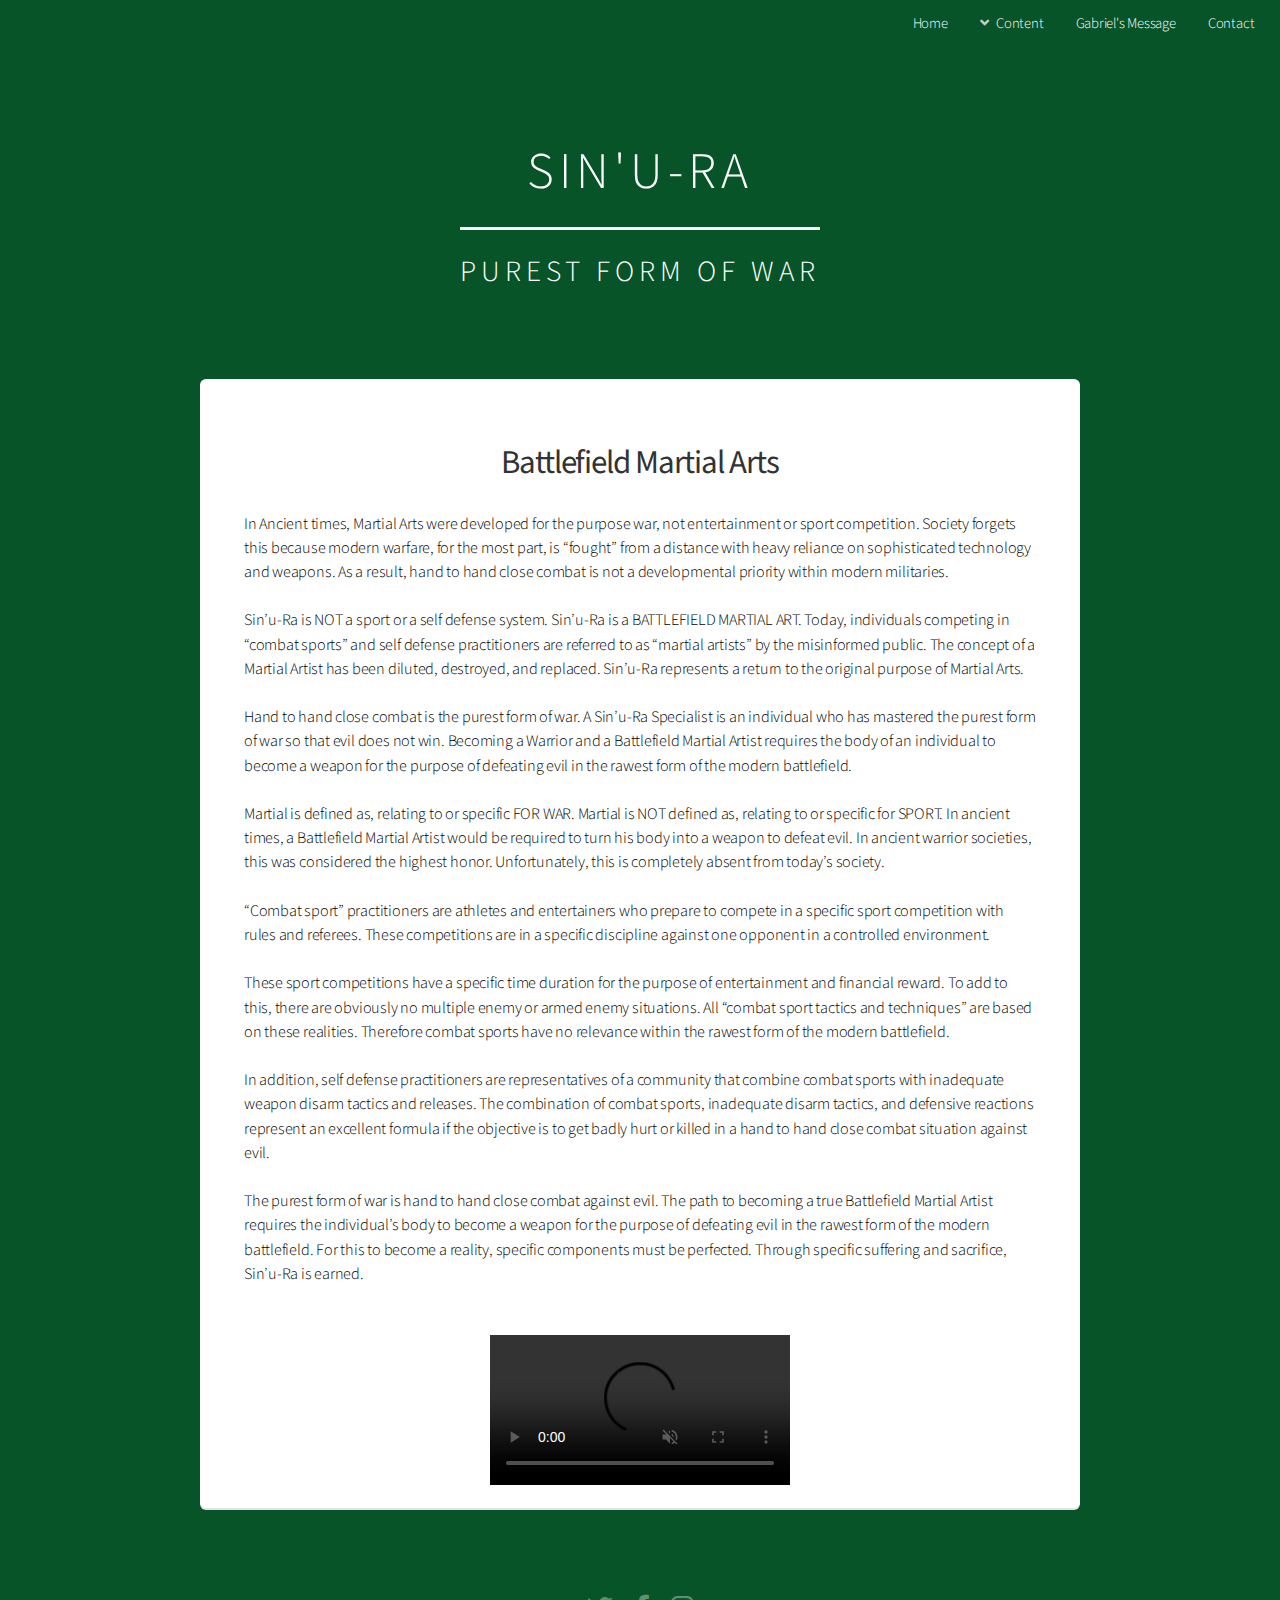
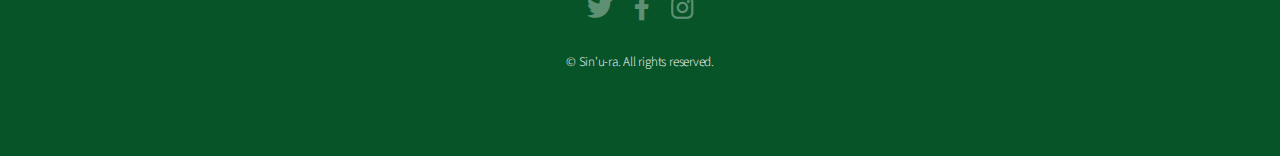
==== battlefield.html @ 18f2ff81 "uploading site" ====
<!DOCTYPE html>
<html lang="en">
  <head>
    <title>Sin'u-ra</title>
    <meta charset="utf-8" />
    <meta http-equiv="X-UA-Compatible" content="IE=edge" />
    <meta
      name="description"
      content="Learn more about Sin'U-Ra, the Rawest Form of the Modern Battlefield."
    />
    <meta
      name="keywords"
      content="Gabriel, Adler, Sin'U-Ra, hand-to-hand, combat, modern, battle, battlefield, training, testing, martial artist, strength, endurance, power, certification"
    />
    <meta
      name="viewport"
      content="width=device-width, initial-scale=1, user-scalable=no"
    />
    <link rel="stylesheet" href="assets/css/main.css" />
    <link rel="apple-touch-icon" sizes="180x180" href="/apple-touch-icon.png" />
    <link rel="icon" type="image/png" sizes="32x32" href="/favicon-32x32.png" />
    <link rel="icon" type="image/png" sizes="16x16" href="/favicon-16x16.png" />
    <link rel="manifest" href="/site.webmanifest" />
  </head>
  <body class="landing is-preload">
    <div id="page-wrapper">
      <!-- Header -->
      <header id="header" class="alt">
        <nav id="nav">
          <ul>
            <li><a href="index.html">Home</a></li>
            <li>
              <a href="#" class="icon solid fa-angle-down">Content</a>
              <ul>
                <li>
                  <a href="modern.html">Rawest Form of Modern Battlefield</a>
                </li>
                <li>
                  <a href="battlefield.html">Battlefield Martial Artist</a>
                </li>
                <li>
                  <a href="message.html#certification">TSAC-F Certification</a>
                </li>
                <li><a href="message.html#testimonials">Testimonials</a></li>
                <li><a href="gallery.html">Gallery</a></li>
              </ul>
            </li>
            <li><a href="message.html">Gabriel's Message</a></li>
            <li><a href="contact.html">Contact</a></li>
          </ul>
        </nav>
      </header>

      <!-- Banner -->
      <section id="banner">
        <h2 class="brand">SIN'U-RA</h2>
        <p class="slogan">PUREST FORM OF WAR</p>
      </section>

      <!-- Main -->
      <section id="message" class="container">
        <section class="box special">
          <header class="major">
            <h2><strong>Battlefield Martial Arts</strong></h2>
            <p>
              In Ancient times, Martial Arts were developed for the purpose war,
              not entertainment or sport competition. Society forgets this
              because modern warfare, for the most part, is “fought” from a
              distance with heavy reliance on sophisticated technology and
              weapons. As a result, hand to hand close combat is not a
              developmental priority within modern militaries.<br
                class="displayed"
              /><br class="displayed" />

              Sin’u-Ra is NOT a sport or a self defense system. Sin’u-Ra is a
              BATTLEFIELD MARTIAL ART. Today, individuals competing in “combat
              sports” and self defense practitioners are referred to as “martial
              artists” by the misinformed public. The concept of a Martial
              Artist has been diluted, destroyed, and replaced. Sin’u-Ra
              represents a return to the original purpose of Martial Arts.
              <br class="displayed" /><br class="displayed" />

              Hand to hand close combat is the purest form of war. A Sin’u-Ra
              Specialist is an individual who has mastered the purest form of
              war so that evil does not win. Becoming a Warrior and a
              Battlefield Martial Artist requires the body of an individual to
              become a weapon for the purpose of defeating evil in the rawest
              form of the modern battlefield.<br class="displayed" /><br
                class="displayed"
              />

              Martial is defined as, relating to or specific FOR WAR. Martial is
              NOT defined as, relating to or specific for SPORT. In ancient
              times, a Battlefield Martial Artist would be required to turn his
              body into a weapon to defeat evil. In ancient warrior societies,
              this was considered the highest honor. Unfortunately, this is
              completely absent from today’s society.
              <br class="displayed" /><br class="displayed" />

              “Combat sport” practitioners are athletes and entertainers who
              prepare to compete in a specific sport competition with rules and
              referees. These competitions are in a specific discipline against
              one opponent in a controlled environment.<br
                class="displayed"
              /><br class="displayed" />

              These sport competitions have a specific time duration for the
              purpose of entertainment and financial reward. To add to this,
              there are obviously no multiple enemy or armed enemy situations.
              All “combat sport tactics and techniques” are based on these
              realities. Therefore combat sports have no relevance within the
              rawest form of the modern battlefield. <br class="displayed" /><br
                class="displayed"
              />

              In addition, self defense practitioners are representatives of a
              community that combine combat sports with inadequate weapon disarm
              tactics and releases. The combination of combat sports, inadequate
              disarm tactics, and defensive reactions represent an excellent
              formula if the objective is to get badly hurt or killed in a hand
              to hand close combat situation against evil.<br
                class="displayed"
              /><br class="displayed" />

              The purest form of war is hand to hand close combat against evil.
              The path to becoming a true Battlefield Martial Artist requires
              the individual’s body to become a weapon for the purpose of
              defeating evil in the rawest form of the modern battlefield. For
              this to become a reality, specific components must be perfected.
              Through specific suffering and sacrifice, Sin’u-Ra is earned.<br
                class="displayed"
              /><br class="displayed" />
            </p>
            <br class="displayed" /><br class="displayed" />
            <span class="image featured">
              <video class="videoInsert" controls autoplay muted>
                <source src="images/IMG-0533.mp4" type="video/mp4" />
              </video>
            </span>
          </header>
        </section>
      </section>

      <!-- Footer -->
      <footer id="footer">
        <ul class="icons">
          <li>
            <a
              href="#"
              class="icon brands fa-twitter"
              aria-label="Follow us on Twitter"
              ><span class="label">Twitter</span></a
            >
          </li>
          <li>
            <a
              href="#"
              class="icon brands fa-facebook-f"
              aria-label="Add us on Facebook"
              ><span class="label">Facebook</span></a
            >
          </li>
          <li>
            <a
              href="#"
              class="icon brands fa-instagram"
              aria-label="Follow us on Instagram"
              ><span class="label">Instagram</span></a
            >
          </li>
        </ul>
        <ul class="copyright">
          <li>&copy; Sin'u-ra. All rights reserved.</li>
        </ul>
      </footer>
    </div>

    <!-- Scripts -->
    <script src="assets/js/jquery.min.js"></script>
    <script src="assets/js/jquery.dropotron.min.js"></script>
    <script src="assets/js/jquery.scrollex.min.js"></script>
    <script src="assets/js/browser.min.js"></script>
    <script src="assets/js/breakpoints.min.js"></script>
    <script src="assets/js/util.js"></script>
    <script src="assets/js/main.js"></script>
  </body>
</html>
---- assets/css/main.css ----
@import url('fontawesome-all.min.css');
@import url('https://fonts.googleapis.com/css?family=Source+Sans+Pro:300,400,300italic,400italic');

html,
body,
div,
span,
applet,
object,
iframe,
h1,
h2,
h3,
h4,
h5,
h6,
p,
blockquote,
pre,
a,
abbr,
acronym,
address,
big,
cite,
code,
del,
dfn,
em,
img,
ins,
kbd,
q,
s,
samp,
small,
strike,
strong,
sub,
sup,
tt,
var,
b,
u,
i,
center,
dl,
dt,
dd,
ol,
ul,
li,
fieldset,
form,
label,
legend,
table,
caption,
tbody,
tfoot,
thead,
tr,
th,
td,
article,
aside,
canvas,
details,
embed,
figure,
figcaption,
footer,
header,
hgroup,
menu,
nav,
output,
ruby,
section,
summary,
time,
mark,
audio,
video {
  margin: 0;
  padding: 0;
  border: 0;
  font-size: 100%;
  font: inherit;
  vertical-align: baseline;
}

article,
aside,
details,
figcaption,
figure,
footer,
header,
hgroup,
menu,
nav,
section {
  display: block;
}

body {
  line-height: 1;
}

ol,
ul {
  list-style: none;
}

blockquote,
q {
  quotes: none;
}

blockquote:before,
blockquote:after,
q:before,
q:after {
  content: '';
  content: none;
}

table {
  border-collapse: collapse;
  border-spacing: 0;
}

body {
  -webkit-text-size-adjust: none;
}

mark {
  background-color: transparent;
  color: inherit;
}

input::-moz-focus-inner {
  border: 0;
  padding: 0;
}

input,
select,
textarea {
  -moz-appearance: none;
  -webkit-appearance: none;
  -ms-appearance: none;
  appearance: none;
}

/* Basic */

@-ms-viewport {
  width: device-width;
}

body {
  -ms-overflow-style: scrollbar;
}

@media screen and (max-width: 480px) {
  html,
  body {
    min-width: 320px;
  }
}

html {
  background-color: #085429;
  box-sizing: border-box;
}

*,
*:before,
*:after {
  box-sizing: inherit;
}

body {
  background: #f5f5f5;
}

body,
input,
select,
textarea {
  color: #777;
  font-family: 'Source Sans Pro', sans-serif;
  font-size: 16pt;
  font-weight: 300;
  line-height: 1.65em;
  letter-spacing: -0.015em;
}

a {
  -moz-transition: color 0.2s ease-in-out, border-bottom-color 0.2s ease-in-out;
  -webkit-transition: color 0.2s ease-in-out,
    border-bottom-color 0.2s ease-in-out;
  -ms-transition: color 0.2s ease-in-out, border-bottom-color 0.2s ease-in-out;
  transition: color 0.2s ease-in-out, border-bottom-color 0.2s ease-in-out;
  border-bottom: dotted 1px;
  color: #e89980;
  text-decoration: none;
}

a:hover {
  border-bottom-color: transparent;
}

strong,
b {
  color: #333;
  font-weight: 400;
}

em,
i {
  font-style: italic;
}

p {
  margin: 0 0 2em 0;
}

h1,
h2,
h3,
h4,
h5,
h6 {
  color: black;
  font-weight: 300;
  line-height: 1em;
  margin: 0 0 0.5em 0;
}

h1 a,
h2 a,
h3 a,
h4 a,
h5 a,
h6 a {
  color: inherit;
  text-decoration: none;
}

h2 {
  font-size: 2.25em;
  line-height: 1.5em;
  letter-spacing: -0.035em;
}

h3 {
  font-size: 1.75em;
  line-height: 1.5em;
  letter-spacing: -0.025em;
}

h4 {
  font-size: 1.1em;
  line-height: 1.5em;
  letter-spacing: 0;
}

h5 {
  font-size: 0.9em;
  line-height: 1.5em;
  letter-spacing: 0;
}

h6 {
  font-size: 0.7em;
  line-height: 1.5em;
  letter-spacing: 0;
}

sub {
  font-size: 0.8em;
  position: relative;
  top: 0.5em;
}

sup {
  font-size: 0.8em;
  position: relative;
  top: -0.5em;
}

hr {
  border: 0;
  border-bottom: solid 2px #e5e5e5;
  margin: 2em 0;
}

hr.major {
  margin: 3em 0;
}

blockquote {
  border-left: solid 4px #e5e5e5;
  font-style: italic;
  margin: 0 0 2em 0;
  padding: 0.5em 0 0.5em 2em;
}

pre {
  -webkit-overflow-scrolling: touch;
  background: #f8f8f8;
  border-radius: 6px;
  border: solid 1px #e5e5e5;
  font-family: monospace;
  font-size: 0.9em;
  line-height: 1.75em;
  margin: 0 0 2em 0;
  overflow-x: auto;
  padding: 1em 1.5em;
}

code {
  background: #f8f8f8;
  border-radius: 6px;
  border: solid 1px #e5e5e5;
  font-family: monospace;
  font-size: 0.9em;
  margin: 0 0.25em;
  padding: 0.25em 0.65em;
}

.align-left {
  text-align: left;
}

.align-center {
  text-align: center;
}

.align-right {
  text-align: right;
}

/* Row */

.row {
  display: flex;
  flex-wrap: wrap;
  box-sizing: border-box;
  align-items: stretch;
}

.row > * {
  box-sizing: border-box;
}

.row.gtr-uniform > * > :last-child {
  margin-bottom: 0;
}

.row.aln-left {
  justify-content: flex-start;
}

.row.aln-center {
  justify-content: center;
}

.row.aln-right {
  justify-content: flex-end;
}

.row.aln-top {
  align-items: flex-start;
}

.row.aln-middle {
  align-items: center;
}

.row.aln-bottom {
  align-items: flex-end;
}

.row > .imp {
  order: -1;
}

.row > .col-1 {
  width: 8.33333%;
}

.row > .off-1 {
  margin-left: 8.33333%;
}

.row > .col-2 {
  width: 16.66667%;
}

.row > .off-2 {
  margin-left: 16.66667%;
}

.row > .col-3 {
  width: 25%;
}

.row > .off-3 {
  margin-left: 25%;
}

.row > .col-4 {
  width: 33.33333%;
}

.row > .off-4 {
  margin-left: 33.33333%;
}

.row > .col-5 {
  width: 41.66667%;
}

.row > .off-5 {
  margin-left: 41.66667%;
}

.row > .col-6 {
  width: 50%;
}

.row > .off-6 {
  margin-left: 50%;
}

.row > .col-7 {
  width: 58.33333%;
}

.row > .off-7 {
  margin-left: 58.33333%;
}

.row > .col-8 {
  width: 66.66667%;
}

.row > .off-8 {
  margin-left: 66.66667%;
}

.row > .col-9 {
  width: 75%;
}

.row > .off-9 {
  margin-left: 75%;
}

.row > .col-10 {
  width: 83.33333%;
}

.row > .off-10 {
  margin-left: 83.33333%;
}

.row > .col-11 {
  width: 91.66667%;
}

.row > .off-11 {
  margin-left: 91.66667%;
}

.row > .col-12 {
  width: 100%;
}

.row > .off-12 {
  margin-left: 100%;
}

.row.gtr-0 {
  margin-top: 0;
  margin-left: 0em;
}

.row.gtr-0 > * {
  padding: 0 0 0 0em;
}

.row.gtr-0.gtr-uniform {
  margin-top: 0em;
}

.row.gtr-0.gtr-uniform > * {
  padding-top: 0em;
}

.row.gtr-25 {
  margin-top: 0;
  margin-left: -0.5em;
}

.row.gtr-25 > * {
  padding: 0 0 0 0.5em;
}

.row.gtr-25.gtr-uniform {
  margin-top: -0.5em;
}

.row.gtr-25.gtr-uniform > * {
  padding-top: 0.5em;
}

.row.gtr-50 {
  margin-top: 0;
  margin-left: -1em;
}

.row.gtr-50 > * {
  padding: 0 0 0 1em;
}

.row.gtr-50.gtr-uniform {
  margin-top: -1em;
}

.row.gtr-50.gtr-uniform > * {
  padding-top: 1em;
}

.row {
  margin-top: 0;
  margin-left: -2em;
}

.row > * {
  padding: 0 0 0 2em;
}

.row.gtr-uniform {
  margin-top: -2em;
}

.row.gtr-uniform > * {
  padding-top: 2em;
}

.row.gtr-150 {
  margin-top: 0;
  margin-left: -3em;
}

.row.gtr-150 > * {
  padding: 0 0 0 3em;
}

.row.gtr-150.gtr-uniform {
  margin-top: -3em;
}

.row.gtr-150.gtr-uniform > * {
  padding-top: 3em;
}

.row.gtr-200 {
  margin-top: 0;
  margin-left: -4em;
}

.row.gtr-200 > * {
  padding: 0 0 0 4em;
}

.row.gtr-200.gtr-uniform {
  margin-top: -4em;
}

.row.gtr-200.gtr-uniform > * {
  padding-top: 4em;
}

.videoInsert {
  max-width: 100%;
  min-height: 100%;
  width: auto;
  height: auto;
  padding: 0 3em;
  margin: -3em 0 0 0;
  background-size: cover;
  overflow: hidden;
}

@media screen and (max-width: 1680px) {
  .row {
    display: flex;
    flex-wrap: wrap;
    box-sizing: border-box;
    align-items: stretch;
  }

  .row > * {
    box-sizing: border-box;
  }

  .row.gtr-uniform > * > :last-child {
    margin-bottom: 0;
  }

  .row.aln-left {
    justify-content: flex-start;
  }

  .row.aln-center {
    justify-content: center;
  }

  .row.aln-right {
    justify-content: flex-end;
  }

  .row.aln-top {
    align-items: flex-start;
  }

  .row.aln-middle {
    align-items: center;
  }

  .row.aln-bottom {
    align-items: flex-end;
  }

  .row > .imp-wide {
    order: -1;
  }

  .row > .col-1-wide {
    width: 8.33333%;
  }

  .row > .off-1-wide {
    margin-left: 8.33333%;
  }

  .row > .col-2-wide {
    width: 16.66667%;
  }

  .row > .off-2-wide {
    margin-left: 16.66667%;
  }

  .row > .col-3-wide {
    width: 25%;
  }

  .row > .off-3-wide {
    margin-left: 25%;
  }

  .row > .col-4-wide {
    width: 33.33333%;
  }

  .row > .off-4-wide {
    margin-left: 33.33333%;
  }

  .row > .col-5-wide {
    width: 41.66667%;
  }

  .row > .off-5-wide {
    margin-left: 41.66667%;
  }

  .row > .col-6-wide {
    width: 50%;
  }

  .row > .off-6-wide {
    margin-left: 50%;
  }

  .row > .col-7-wide {
    width: 58.33333%;
  }

  .row > .off-7-wide {
    margin-left: 58.33333%;
  }

  .row > .col-8-wide {
    width: 66.66667%;
  }

  .row > .off-8-wide {
    margin-left: 66.66667%;
  }

  .row > .col-9-wide {
    width: 75%;
  }

  .row > .off-9-wide {
    margin-left: 75%;
  }

  .row > .col-10-wide {
    width: 83.33333%;
  }

  .row > .off-10-wide {
    margin-left: 83.33333%;
  }

  .row > .col-11-wide {
    width: 91.66667%;
  }

  .row > .off-11-wide {
    margin-left: 91.66667%;
  }

  .row > .col-12-wide {
    width: 100%;
  }

  .row > .off-12-wide {
    margin-left: 100%;
  }

  .row.gtr-0 {
    margin-top: 0;
    margin-left: 0em;
  }

  .row.gtr-0 > * {
    padding: 0 0 0 0em;
  }

  .row.gtr-0.gtr-uniform {
    margin-top: 0em;
  }

  .row.gtr-0.gtr-uniform > * {
    padding-top: 0em;
  }

  .row.gtr-25 {
    margin-top: 0;
    margin-left: -0.5em;
  }

  .row.gtr-25 > * {
    padding: 0 0 0 0.5em;
  }

  .row.gtr-25.gtr-uniform {
    margin-top: -0.5em;
  }

  .row.gtr-25.gtr-uniform > * {
    padding-top: 0.5em;
  }

  .row.gtr-50 {
    margin-top: 0;
    margin-left: -1em;
  }

  .row.gtr-50 > * {
    padding: 0 0 0 1em;
  }

  .row.gtr-50.gtr-uniform {
    margin-top: -1em;
  }

  .row.gtr-50.gtr-uniform > * {
    padding-top: 1em;
  }

  .row {
    margin-top: 0;
    margin-left: -2em;
  }

  .row > * {
    padding: 0 0 0 2em;
  }

  .row.gtr-uniform {
    margin-top: -2em;
  }

  .row.gtr-uniform > * {
    padding-top: 2em;
  }

  .row.gtr-150 {
    margin-top: 0;
    margin-left: -3em;
  }

  .row.gtr-150 > * {
    padding: 0 0 0 3em;
  }

  .row.gtr-150.gtr-uniform {
    margin-top: -3em;
  }

  .row.gtr-150.gtr-uniform > * {
    padding-top: 3em;
  }

  .row.gtr-200 {
    margin-top: 0;
    margin-left: -4em;
  }

  .row.gtr-200 > * {
    padding: 0 0 0 4em;
  }

  .row.gtr-200.gtr-uniform {
    margin-top: -4em;
  }

  .row.gtr-200.gtr-uniform > * {
    padding-top: 4em;
  }
}

@media screen and (max-width: 1280px) {
  .row {
    display: flex;
    flex-wrap: wrap;
    box-sizing: border-box;
    align-items: stretch;
  }

  .row > * {
    box-sizing: border-box;
  }

  .row.gtr-uniform > * > :last-child {
    margin-bottom: 0;
  }

  .row.aln-left {
    justify-content: flex-start;
  }

  .row.aln-center {
    justify-content: center;
  }

  .row.aln-right {
    justify-content: flex-end;
  }

  .row.aln-top {
    align-items: flex-start;
  }

  .row.aln-middle {
    align-items: center;
  }

  .row.aln-bottom {
    align-items: flex-end;
  }

  .row > .imp-normal {
    order: -1;
  }

  .row > .col-1-normal {
    width: 8.33333%;
  }

  .row > .off-1-normal {
    margin-left: 8.33333%;
  }

  .row > .col-2-normal {
    width: 16.66667%;
  }

  .row > .off-2-normal {
    margin-left: 16.66667%;
  }

  .row > .col-3-normal {
    width: 25%;
  }

  .row > .off-3-normal {
    margin-left: 25%;
  }

  .row > .col-4-normal {
    width: 33.33333%;
  }

  .row > .off-4-normal {
    margin-left: 33.33333%;
  }

  .row > .col-5-normal {
    width: 41.66667%;
  }

  .row > .off-5-normal {
    margin-left: 41.66667%;
  }

  .row > .col-6-normal {
    width: 50%;
  }

  .row > .off-6-normal {
    margin-left: 50%;
  }

  .row > .col-7-normal {
    width: 58.33333%;
  }

  .row > .off-7-normal {
    margin-left: 58.33333%;
  }

  .row > .col-8-normal {
    width: 66.66667%;
  }

  .row > .off-8-normal {
    margin-left: 66.66667%;
  }

  .row > .col-9-normal {
    width: 75%;
  }

  .row > .off-9-normal {
    margin-left: 75%;
  }

  .row > .col-10-normal {
    width: 83.33333%;
  }

  .row > .off-10-normal {
    margin-left: 83.33333%;
  }

  .row > .col-11-normal {
    width: 91.66667%;
  }

  .row > .off-11-normal {
    margin-left: 91.66667%;
  }

  .row > .col-12-normal {
    width: 100%;
  }

  .row > .off-12-normal {
    margin-left: 100%;
  }

  .row.gtr-0 {
    margin-top: 0;
    margin-left: 0em;
  }

  .row.gtr-0 > * {
    padding: 0 0 0 0em;
  }

  .row.gtr-0.gtr-uniform {
    margin-top: 0em;
  }

  .row.gtr-0.gtr-uniform > * {
    padding-top: 0em;
  }

  .row.gtr-25 {
    margin-top: 0;
    margin-left: -0.5em;
  }

  .row.gtr-25 > * {
    padding: 0 0 0 0.5em;
  }

  .row.gtr-25.gtr-uniform {
    margin-top: -0.5em;
  }

  .row.gtr-25.gtr-uniform > * {
    padding-top: 0.5em;
  }

  .row.gtr-50 {
    margin-top: 0;
    margin-left: -1em;
  }

  .row.gtr-50 > * {
    padding: 0 0 0 1em;
  }

  .row.gtr-50.gtr-uniform {
    margin-top: -1em;
  }

  .row.gtr-50.gtr-uniform > * {
    padding-top: 1em;
  }

  .row {
    margin-top: 0;
    margin-left: -2em;
  }

  .row > * {
    padding: 0 0 0 2em;
  }

  .row.gtr-uniform {
    margin-top: -2em;
  }

  .row.gtr-uniform > * {
    padding-top: 2em;
  }

  .row.gtr-150 {
    margin-top: 0;
    margin-left: -3em;
  }

  .row.gtr-150 > * {
    padding: 0 0 0 3em;
  }

  .row.gtr-150.gtr-uniform {
    margin-top: -3em;
  }

  .row.gtr-150.gtr-uniform > * {
    padding-top: 3em;
  }

  .row.gtr-200 {
    margin-top: 0;
    margin-left: -4em;
  }

  .row.gtr-200 > * {
    padding: 0 0 0 4em;
  }

  .row.gtr-200.gtr-uniform {
    margin-top: -4em;
  }

  .row.gtr-200.gtr-uniform > * {
    padding-top: 4em;
  }
}

@media screen and (max-width: 980px) {
  .row {
    display: flex;
    flex-wrap: wrap;
    box-sizing: border-box;
    align-items: stretch;
  }

  .row > * {
    box-sizing: border-box;
  }

  .row.gtr-uniform > * > :last-child {
    margin-bottom: 0;
  }

  .row.aln-left {
    justify-content: flex-start;
  }

  .row.aln-center {
    justify-content: center;
  }

  .row.aln-right {
    justify-content: flex-end;
  }

  .row.aln-top {
    align-items: flex-start;
  }

  .row.aln-middle {
    align-items: center;
  }

  .row.aln-bottom {
    align-items: flex-end;
  }

  .row > .imp-narrow {
    order: -1;
  }

  .row > .col-1-narrow {
    width: 8.33333%;
  }

  .row > .off-1-narrow {
    margin-left: 8.33333%;
  }

  .row > .col-2-narrow {
    width: 16.66667%;
  }

  .row > .off-2-narrow {
    margin-left: 16.66667%;
  }

  .row > .col-3-narrow {
    width: 25%;
  }

  .row > .off-3-narrow {
    margin-left: 25%;
  }

  .row > .col-4-narrow {
    width: 33.33333%;
  }

  .row > .off-4-narrow {
    margin-left: 33.33333%;
  }

  .row > .col-5-narrow {
    width: 41.66667%;
  }

  .row > .off-5-narrow {
    margin-left: 41.66667%;
  }

  .row > .col-6-narrow {
    width: 50%;
  }

  .row > .off-6-narrow {
    margin-left: 50%;
  }

  .row > .col-7-narrow {
    width: 58.33333%;
  }

  .row > .off-7-narrow {
    margin-left: 58.33333%;
  }

  .row > .col-8-narrow {
    width: 66.66667%;
  }

  .row > .off-8-narrow {
    margin-left: 66.66667%;
  }

  .row > .col-9-narrow {
    width: 75%;
  }

  .row > .off-9-narrow {
    margin-left: 75%;
  }

  .row > .col-10-narrow {
    width: 83.33333%;
  }

  .row > .off-10-narrow {
    margin-left: 83.33333%;
  }

  .row > .col-11-narrow {
    width: 91.66667%;
  }

  .row > .off-11-narrow {
    margin-left: 91.66667%;
  }

  .row > .col-12-narrow {
    width: 100%;
  }

  .row > .off-12-narrow {
    margin-left: 100%;
  }

  .row.gtr-0 {
    margin-top: 0;
    margin-left: 0em;
  }

  .row.gtr-0 > * {
    padding: 0 0 0 0em;
  }

  .row.gtr-0.gtr-uniform {
    margin-top: 0em;
  }

  .row.gtr-0.gtr-uniform > * {
    padding-top: 0em;
  }

  .row.gtr-25 {
    margin-top: 0;
    margin-left: -0.5em;
  }

  .row.gtr-25 > * {
    padding: 0 0 0 0.5em;
  }

  .row.gtr-25.gtr-uniform {
    margin-top: -0.5em;
  }

  .row.gtr-25.gtr-uniform > * {
    padding-top: 0.5em;
  }

  .row.gtr-50 {
    margin-top: 0;
    margin-left: -1em;
  }

  .row.gtr-50 > * {
    padding: 0 0 0 1em;
  }

  .row.gtr-50.gtr-uniform {
    margin-top: -1em;
  }

  .row.gtr-50.gtr-uniform > * {
    padding-top: 1em;
  }

  .row {
    margin-top: 0;
    margin-left: -2em;
  }

  .row > * {
    padding: 0 0 0 2em;
  }

  .row.gtr-uniform {
    margin-top: -2em;
  }

  .row.gtr-uniform > * {
    padding-top: 2em;
  }

  .row.gtr-150 {
    margin-top: 0;
    margin-left: -3em;
  }

  .row.gtr-150 > * {
    padding: 0 0 0 3em;
  }

  .row.gtr-150.gtr-uniform {
    margin-top: -3em;
  }

  .row.gtr-150.gtr-uniform > * {
    padding-top: 3em;
  }

  .row.gtr-200 {
    margin-top: 0;
    margin-left: -4em;
  }

  .row.gtr-200 > * {
    padding: 0 0 0 4em;
  }

  .row.gtr-200.gtr-uniform {
    margin-top: -4em;
  }

  .row.gtr-200.gtr-uniform > * {
    padding-top: 4em;
  }
}

@media screen and (max-width: 840px) {
  .row {
    display: flex;
    flex-wrap: wrap;
    box-sizing: border-box;
    align-items: stretch;
  }

  .row > * {
    box-sizing: border-box;
  }

  .row.gtr-uniform > * > :last-child {
    margin-bottom: 0;
  }

  .row.aln-left {
    justify-content: flex-start;
  }

  .row.aln-center {
    justify-content: center;
  }

  .row.aln-right {
    justify-content: flex-end;
  }

  .row.aln-top {
    align-items: flex-start;
  }

  .row.aln-middle {
    align-items: center;
  }

  .row.aln-bottom {
    align-items: flex-end;
  }

  .row > .imp-narrower {
    order: -1;
  }

  .row > .col-1-narrower {
    width: 8.33333%;
  }

  .row > .off-1-narrower {
    margin-left: 8.33333%;
  }

  .row > .col-2-narrower {
    width: 16.66667%;
  }

  .row > .off-2-narrower {
    margin-left: 16.66667%;
  }

  .row > .col-3-narrower {
    width: 25%;
  }

  .row > .off-3-narrower {
    margin-left: 25%;
  }

  .row > .col-4-narrower {
    width: 33.33333%;
  }

  .row > .off-4-narrower {
    margin-left: 33.33333%;
  }

  .row > .col-5-narrower {
    width: 41.66667%;
  }

  .row > .off-5-narrower {
    margin-left: 41.66667%;
  }

  .row > .col-6-narrower {
    width: 50%;
  }

  .row > .off-6-narrower {
    margin-left: 50%;
  }

  .row > .col-7-narrower {
    width: 58.33333%;
  }

  .row > .off-7-narrower {
    margin-left: 58.33333%;
  }

  .row > .col-8-narrower {
    width: 66.66667%;
  }

  .row > .off-8-narrower {
    margin-left: 66.66667%;
  }

  .row > .col-9-narrower {
    width: 75%;
  }

  .row > .off-9-narrower {
    margin-left: 75%;
  }

  .row > .col-10-narrower {
    width: 83.33333%;
  }

  .row > .off-10-narrower {
    margin-left: 83.33333%;
  }

  .row > .col-11-narrower {
    width: 91.66667%;
  }

  .row > .off-11-narrower {
    margin-left: 91.66667%;
  }

  .row > .col-12-narrower {
    width: 100%;
  }

  .row > .off-12-narrower {
    margin-left: 100%;
  }

  .row.gtr-0 {
    margin-top: 0;
    margin-left: 0em;
  }

  .row.gtr-0 > * {
    padding: 0 0 0 0em;
  }

  .row.gtr-0.gtr-uniform {
    margin-top: 0em;
  }

  .row.gtr-0.gtr-uniform > * {
    padding-top: 0em;
  }

  .row.gtr-25 {
    margin-top: 0;
    margin-left: -0.5em;
  }

  .row.gtr-25 > * {
    padding: 0 0 0 0.5em;
  }

  .row.gtr-25.gtr-uniform {
    margin-top: -0.5em;
  }

  .row.gtr-25.gtr-uniform > * {
    padding-top: 0.5em;
  }

  .row.gtr-50 {
    margin-top: 0;
    margin-left: -1em;
  }

  .row.gtr-50 > * {
    padding: 0 0 0 1em;
  }

  .row.gtr-50.gtr-uniform {
    margin-top: -1em;
  }

  .row.gtr-50.gtr-uniform > * {
    padding-top: 1em;
  }

  .row {
    margin-top: 0;
    margin-left: -2em;
  }

  .row > * {
    padding: 0 0 0 2em;
  }

  .row.gtr-uniform {
    margin-top: -2em;
  }

  .row.gtr-uniform > * {
    padding-top: 2em;
  }

  .row.gtr-150 {
    margin-top: 0;
    margin-left: -3em;
  }

  .row.gtr-150 > * {
    padding: 0 0 0 3em;
  }

  .row.gtr-150.gtr-uniform {
    margin-top: -3em;
  }

  .row.gtr-150.gtr-uniform > * {
    padding-top: 3em;
  }

  .row.gtr-200 {
    margin-top: 0;
    margin-left: -4em;
  }

  .row.gtr-200 > * {
    padding: 0 0 0 4em;
  }

  .row.gtr-200.gtr-uniform {
    margin-top: -4em;
  }

  .row.gtr-200.gtr-uniform > * {
    padding-top: 4em;
  }
}

@media screen and (max-width: 736px) {
  .videoInsert {
    padding: 0 2.5em;
  }

  .row {
    display: flex;
    flex-wrap: wrap;
    box-sizing: border-box;
    align-items: stretch;
  }

  .row > * {
    box-sizing: border-box;
  }

  .row.gtr-uniform > * > :last-child {
    margin-bottom: 0;
  }

  .row.aln-left {
    justify-content: flex-start;
  }

  .row.aln-center {
    justify-content: center;
  }

  .row.aln-right {
    justify-content: flex-end;
  }

  .row.aln-top {
    align-items: flex-start;
  }

  .row.aln-middle {
    align-items: center;
  }

  .row.aln-bottom {
    align-items: flex-end;
  }

  .row > .imp-mobile {
    order: -1;
  }

  .row > .col-1-mobile {
    width: 8.33333%;
  }

  .row > .off-1-mobile {
    margin-left: 8.33333%;
  }

  .row > .col-2-mobile {
    width: 16.66667%;
  }

  .row > .off-2-mobile {
    margin-left: 16.66667%;
  }

  .row > .col-3-mobile {
    width: 25%;
  }

  .row > .off-3-mobile {
    margin-left: 25%;
  }

  .row > .col-4-mobile {
    width: 33.33333%;
  }

  .row > .off-4-mobile {
    margin-left: 33.33333%;
  }

  .row > .col-5-mobile {
    width: 41.66667%;
  }

  .row > .off-5-mobile {
    margin-left: 41.66667%;
  }

  .row > .col-6-mobile {
    width: 50%;
  }

  .row > .off-6-mobile {
    margin-left: 50%;
  }

  .row > .col-7-mobile {
    width: 58.33333%;
  }

  .row > .off-7-mobile {
    margin-left: 58.33333%;
  }

  .row > .col-8-mobile {
    width: 66.66667%;
  }

  .row > .off-8-mobile {
    margin-left: 66.66667%;
  }

  .row > .col-9-mobile {
    width: 75%;
  }

  .row > .off-9-mobile {
    margin-left: 75%;
  }

  .row > .col-10-mobile {
    width: 83.33333%;
  }

  .row > .off-10-mobile {
    margin-left: 83.33333%;
  }

  .row > .col-11-mobile {
    width: 91.66667%;
  }

  .row > .off-11-mobile {
    margin-left: 91.66667%;
  }

  .row > .col-12-mobile {
    width: 100%;
  }

  .row > .off-12-mobile {
    margin-left: 100%;
  }

  .row.gtr-0 {
    margin-top: 0;
    margin-left: 0em;
  }

  .row.gtr-0 > * {
    padding: 0 0 0 0em;
  }

  .row.gtr-0.gtr-uniform {
    margin-top: 0em;
  }

  .row.gtr-0.gtr-uniform > * {
    padding-top: 0em;
  }

  .row.gtr-25 {
    margin-top: 0;
    margin-left: -0.5em;
  }

  .row.gtr-25 > * {
    padding: 0 0 0 0.5em;
  }

  .row.gtr-25.gtr-uniform {
    margin-top: -0.5em;
  }

  .row.gtr-25.gtr-uniform > * {
    padding-top: 0.5em;
  }

  .row.gtr-50 {
    margin-top: 0;
    margin-left: -1em;
  }

  .row.gtr-50 > * {
    padding: 0 0 0 1em;
  }

  .row.gtr-50.gtr-uniform {
    margin-top: -1em;
  }

  .row.gtr-50.gtr-uniform > * {
    padding-top: 1em;
  }

  .row {
    margin-top: 0;
    margin-left: -2em;
  }

  .row > * {
    padding: 0 0 0 2em;
  }

  .row.gtr-uniform {
    margin-top: -2em;
  }

  .row.gtr-uniform > * {
    padding-top: 2em;
  }

  .row.gtr-150 {
    margin-top: 0;
    margin-left: -3em;
  }

  .row.gtr-150 > * {
    padding: 0 0 0 3em;
  }

  .row.gtr-150.gtr-uniform {
    margin-top: -3em;
  }

  .row.gtr-150.gtr-uniform > * {
    padding-top: 3em;
  }

  .row.gtr-200 {
    margin-top: 0;
    margin-left: -4em;
  }

  .row.gtr-200 > * {
    padding: 0 0 0 4em;
  }

  .row.gtr-200.gtr-uniform {
    margin-top: -4em;
  }

  .row.gtr-200.gtr-uniform > * {
    padding-top: 4em;
  }
}

@media screen and (max-width: 480px) {
  .videoInsert {
    padding: 0 1.5em;
  }

  .row {
    display: flex;
    flex-wrap: wrap;
    box-sizing: border-box;
    align-items: stretch;
  }

  .row > * {
    box-sizing: border-box;
  }

  .row.gtr-uniform > * > :last-child {
    margin-bottom: 0;
  }

  .row.aln-left {
    justify-content: flex-start;
  }

  .row.aln-center {
    justify-content: center;
  }

  .row.aln-right {
    justify-content: flex-end;
  }

  .row.aln-top {
    align-items: flex-start;
  }

  .row.aln-middle {
    align-items: center;
  }

  .row.aln-bottom {
    align-items: flex-end;
  }

  .row > .imp-mobilep {
    order: -1;
  }

  .row > .col-1-mobilep {
    width: 8.33333%;
  }

  .row > .off-1-mobilep {
    margin-left: 8.33333%;
  }

  .row > .col-2-mobilep {
    width: 16.66667%;
  }

  .row > .off-2-mobilep {
    margin-left: 16.66667%;
  }

  .row > .col-3-mobilep {
    width: 25%;
  }

  .row > .off-3-mobilep {
    margin-left: 25%;
  }

  .row > .col-4-mobilep {
    width: 33.33333%;
  }

  .row > .off-4-mobilep {
    margin-left: 33.33333%;
  }

  .row > .col-5-mobilep {
    width: 41.66667%;
  }

  .row > .off-5-mobilep {
    margin-left: 41.66667%;
  }

  .row > .col-6-mobilep {
    width: 50%;
  }

  .row > .off-6-mobilep {
    margin-left: 50%;
  }

  .row > .col-7-mobilep {
    width: 58.33333%;
  }

  .row > .off-7-mobilep {
    margin-left: 58.33333%;
  }

  .row > .col-8-mobilep {
    width: 66.66667%;
  }

  .row > .off-8-mobilep {
    margin-left: 66.66667%;
  }

  .row > .col-9-mobilep {
    width: 75%;
  }

  .row > .off-9-mobilep {
    margin-left: 75%;
  }

  .row > .col-10-mobilep {
    width: 83.33333%;
  }

  .row > .off-10-mobilep {
    margin-left: 83.33333%;
  }

  .row > .col-11-mobilep {
    width: 91.66667%;
  }

  .row > .off-11-mobilep {
    margin-left: 91.66667%;
  }

  .row > .col-12-mobilep {
    width: 100%;
  }

  .row > .off-12-mobilep {
    margin-left: 100%;
  }

  .row.gtr-0 {
    margin-top: 0;
    margin-left: 0em;
  }

  .row.gtr-0 > * {
    padding: 0 0 0 0em;
  }

  .row.gtr-0.gtr-uniform {
    margin-top: 0em;
  }

  .row.gtr-0.gtr-uniform > * {
    padding-top: 0em;
  }

  .row.gtr-25 {
    margin-top: 0;
    margin-left: -0.5em;
  }

  .row.gtr-25 > * {
    padding: 0 0 0 0.5em;
  }

  .row.gtr-25.gtr-uniform {
    margin-top: -0.5em;
  }

  .row.gtr-25.gtr-uniform > * {
    padding-top: 0.5em;
  }

  .row.gtr-50 {
    margin-top: 0;
    margin-left: -1em;
  }

  .row.gtr-50 > * {
    padding: 0 0 0 1em;
  }

  .row.gtr-50.gtr-uniform {
    margin-top: -1em;
  }

  .row.gtr-50.gtr-uniform > * {
    padding-top: 1em;
  }

  .row {
    margin-top: 0;
    margin-left: -2em;
  }

  .row > * {
    padding: 0 0 0 2em;
  }

  .row.gtr-uniform {
    margin-top: -2em;
  }

  .row.gtr-uniform > * {
    padding-top: 2em;
  }

  .row.gtr-150 {
    margin-top: 0;
    margin-left: -3em;
  }

  .row.gtr-150 > * {
    padding: 0 0 0 3em;
  }

  .row.gtr-150.gtr-uniform {
    margin-top: -3em;
  }

  .row.gtr-150.gtr-uniform > * {
    padding-top: 3em;
  }

  .row.gtr-200 {
    margin-top: 0;
    margin-left: -4em;
  }

  .row.gtr-200 > * {
    padding: 0 0 0 4em;
  }

  .row.gtr-200.gtr-uniform {
    margin-top: -4em;
  }

  .row.gtr-200.gtr-uniform > * {
    padding-top: 4em;
  }
}

/* Container */

.container {
  margin: 0 auto;
  max-width: calc(100% - 5em);
  width: 60em;
}

.container.xsmall {
  width: 15em;
}

.container.small {
  width: 30em;
}

.container.medium {
  width: 45em;
}

.container.large {
  width: 75em;
}

.container.xlarge {
  width: 90em;
}

.container.max {
  width: 100%;
}

@media screen and (max-width: 840px) {
  .container {
    width: 100% !important;
  }
}

@media screen and (max-width: 736px) {
  .container {
    max-width: 100%;
  }
}

/* Section/Article */

section.special,
article.special {
  text-align: center;
}

header p {
  color: #999;
  position: relative;
  margin: 0 0 1.5em 0;
  font-style: italic;
}

header h2 + p {
  font-size: 1.1em;
  margin-top: -1em;
  line-height: 1.5em;
}

header h3 + p {
  font-size: 1.1em;
  margin-top: -0.85em;
  line-height: 1.5em;
}

header h4 + p,
header h5 + p,
header h6 + p {
  font-size: 1.1em;
  margin-top: -0.5em;
  line-height: 1.5em;
}

header.major {
  padding: 1em 0;
  text-align: center;
}

header.major h2 {
  margin: 0;
}

header.major p {
  display: inline-block;
  /* border-top: solid 2px #e5e5e5; */
  color: black;
  margin: 1.5em 0 0 0;
  /* padding: 1.5em 0 0 0; */
  font-style: normal;
  text-align: left;
}

/* Form */

form {
  margin: 0 0 2em 0;
}

label {
  color: #646464;
  display: block;
  font-size: 0.9em;
  font-weight: 300;
  margin: 0 0 1em 0;
}

input[type='text'],
input[type='password'],
input[type='email'],
select,
textarea {
  -moz-appearance: none;
  -webkit-appearance: none;
  -ms-appearance: none;
  appearance: none;
  background-color: #f8f8f8;
  border-radius: 6px;
  border: solid 1px #e5e5e5;
  color: inherit;
  display: block;
  outline: 0;
  padding: 0 1em;
  text-decoration: none;
  width: 100%;
}

input[type='text']:invalid,
input[type='password']:invalid,
input[type='email']:invalid,
select:invalid,
textarea:invalid {
  box-shadow: none;
}

input[type='text']:focus,
input[type='password']:focus,
input[type='email']:focus,
select:focus,
textarea:focus {
  border-color: #e89980;
  box-shadow: 0 0 0 2px #e89980;
}

select {
  background-image: url("data:image/svg+xml;charset=utf8,%3Csvg xmlns='http://www.w3.org/2000/svg' width='40' height='40' preserveAspectRatio='none' viewBox='0 0 40 40'%3E%3Cpath d='M9.4,12.3l10.4,10.4l10.4-10.4c0.2-0.2,0.5-0.4,0.9-0.4c0.3,0,0.6,0.1,0.9,0.4l3.3,3.3c0.2,0.2,0.4,0.5,0.4,0.9 c0,0.4-0.1,0.6-0.4,0.9L20.7,31.9c-0.2,0.2-0.5,0.4-0.9,0.4c-0.3,0-0.6-0.1-0.9-0.4L4.3,17.3c-0.2-0.2-0.4-0.5-0.4-0.9 c0-0.4,0.1-0.6,0.4-0.9l3.3-3.3c0.2-0.2,0.5-0.4,0.9-0.4S9.1,12.1,9.4,12.3z' fill='%23e5e5e5' /%3E%3C/svg%3E");
  background-size: 1.25em;
  background-repeat: no-repeat;
  background-position: calc(100% - 1em) center;
  height: 3em;
  padding-right: 3em;
  text-overflow: ellipsis;
}

select option {
  color: #777;
  background-color: #f5f5f5;
}

select:focus::-ms-value {
  background-color: transparent;
}

select::-ms-expand {
  display: none;
}

input[type='text'],
input[type='password'],
input[type='email'],
select {
  height: 3em;
}

textarea {
  padding: 0.75em 1em;
}

input[type='checkbox'],
input[type='radio'] {
  -moz-appearance: none;
  -webkit-appearance: none;
  -ms-appearance: none;
  appearance: none;
  display: block;
  float: left;
  margin-right: -2em;
  opacity: 0;
  width: 1em;
  z-index: -1;
}

input[type='checkbox'] + label,
input[type='radio'] + label {
  text-decoration: none;
  color: #777;
  cursor: pointer;
  display: inline-block;
  font-size: 1em;
  font-weight: 300;
  padding-left: 2.55em;
  padding-right: 0.75em;
  position: relative;
}

input[type='checkbox'] + label:before,
input[type='radio'] + label:before {
  -moz-osx-font-smoothing: grayscale;
  -webkit-font-smoothing: antialiased;
  display: inline-block;
  font-style: normal;
  font-variant: normal;
  text-rendering: auto;
  line-height: 1;
  text-transform: none !important;
  font-family: 'Font Awesome 5 Free';
  font-weight: 900;
}

input[type='checkbox'] + label:before,
input[type='radio'] + label:before {
  background: #f8f8f8;
  border-radius: 6px;
  border: solid 1px #e5e5e5;
  content: '';
  display: inline-block;
  font-size: 0.8em;
  height: 2.25em;
  left: 0;
  line-height: 2.25em;
  position: absolute;
  text-align: center;
  top: 0;
  width: 2.25em;
}

input[type='checkbox']:checked + label:before,
input[type='radio']:checked + label:before {
  background: #666;
  border-color: #666;
  color: #ffffff;
  content: '\f00c';
}

input[type='checkbox']:focus + label:before,
input[type='radio']:focus + label:before {
  border-color: #e89980;
  box-shadow: 0 0 0 1px #e89980;
}

input[type='checkbox'] + label:before {
  border-radius: 6px;
}

input[type='radio'] + label:before {
  border-radius: 100%;
}

::-webkit-input-placeholder {
  color: rgba(8, 84, 41, 0.85) !important;
  opacity: 1;
}

:-moz-placeholder {
  color: rgba(8, 84, 41, 0.85) !important;
  opacity: 1;
}

::-moz-placeholder {
  color: rgba(8, 84, 41, 0.85) !important;
  opacity: 1;
}

:-ms-input-placeholder {
  color: rgba(8, 84, 41, 0.85) !important;
  opacity: 1;
}

/* Box */

.box {
  background: #fff;
  border-radius: 6px;
  box-shadow: 0 2px 0 0 #e5e5e5;
  margin: 0 0 2em 0;
  padding: 3em;
}

.box > :last-child {
  margin-bottom: 0;
}

.box.alt {
  background: none !important;
  border-radius: 0 !important;
  box-shadow: none !important;
  margin: 0 0 2em 0;
  padding: 0 !important;
}

.box.features .features-row {
  border-top: solid 2px #e5e5e5;
  position: relative;
}

.box.features .features-row:after {
  clear: both;
  content: '';
  display: block;
}

.box.features .features-row section {
  float: left;
  padding: 3em;
  width: 50%;
}

.box.features .features-row section :last-child {
  margin-bottom: 0;
}

.box.features .features-row section:nth-child(2n) {
  padding-right: 0;
}

.box.features .features-row section:nth-child(2n):before {
  background: #e5e5e5;
  content: '';
  display: block;
  height: 100%;
  margin-left: -3em;
  position: absolute;
  top: 0;
  width: 2px;
}

.box.features .features-row section:nth-child(2n-1) {
  padding-left: 0;
}

.box.features .features-row:first-child {
  border-top: 0;
}

.box.features .features-row:first-child section {
  padding-top: 0;
}

.box.features .features-row:last-child {
  padding-bottom: 0;
}

.box.features .features-row:last-child section {
  padding-bottom: 0;
}

.box.special {
  color: black;
  text-align: center;
}

.box.special p {
  font-size: 1.1em;
  text-align: left;
}

.box.special div {
  display: inline-block;
  margin: 0 auto;
  padding: 2em 0 0 0;
}

.box.special div.domainsList {
  display: block;
  margin: 0 2em;
  padding: 1em 0 0 0;
}

.box.special ul li {
  font-size: 1.1em;
  text-align: left;
}

.programUL {
  margin-bottom: 0 !important;
  padding: 0 0 0 2.5em;
}

.box.special img {
  height: 500px;
  max-width: 100%;
  /* padding: 1em 0 0 0; */
  object-fit: cover;
  object-position: 50% 25%;
}

.box.special img.bottomCenter {
  height: auto;
  max-width: 100%;
  /* padding: 1em 0 0 0; */
  object-fit: cover;
  object-position: 50% 75%;
}

.box .image.featured {
  border-radius: 0;
  display: block;
  margin: 3em 0 3em -3em;
  position: relative;
  width: calc(100% + 6em);
}

.box .image.featured img {
  border-radius: 0;
  display: block;
  width: 100%;
}

.box .image.featured:first-child {
  border-radius: 6px 6px 0 0;
  margin-bottom: 3em;
  margin-top: -3em;
}

.box .image.featured:first-child img {
  border-radius: 6px 6px 0 0;
}

.box .image.featured:last-child {
  border-radius: 0 0 6px 6px;
  margin-bottom: -3em;
  margin-top: 3em;
}

.box .image.featured:last-child img {
  border-radius: 0 0 6px 6px;
}

/* Icon */

.icon {
  text-decoration: none;
  border-bottom: none;
  position: relative;
}

.icon:before {
  -moz-osx-font-smoothing: grayscale;
  -webkit-font-smoothing: antialiased;
  display: inline-block;
  font-style: normal;
  font-variant: normal;
  text-rendering: auto;
  line-height: 1;
  text-transform: none !important;
  font-family: 'Font Awesome 5 Free';
  font-weight: 400;
}

.icon > .label {
  display: none;
}

.icon:before {
  line-height: inherit;
}

.icon.solid:before {
  font-weight: 900;
}

.icon.brands:before {
  font-family: 'Font Awesome 5 Brands';
}

.icon.major {
  background: #666;
  border-radius: 100%;
  color: #ffffff;
  cursor: default;
  display: inline-block;
  height: 5.5em;
  line-height: 5.5em;
  margin: 0 0 2em 0;
  width: 5.5em;
}

.icon.major:before {
  font-size: 2.5em;
}

.icon.major.accent1 {
  background: #666;
  color: #ffffff;
}

.icon.major.accent2 {
  background: #e89980;
  color: #ffffff;
}

.icon.major.accent3 {
  background: #7fcdb8;
  color: #ffffff;
}

.icon.major.accent4 {
  background: #90b0ba;
  color: #ffffff;
}

.icon.major.accent5 {
  background: #e5cb95;
  color: #ffffff;
}

/* Image */

.fullPic {
  height: 100%;
  width: 100%;
}

.image {
  border-radius: 6px;
  border: 0;
  display: inline-block;
  position: relative;
}

.image img {
  border-radius: 6px;
  display: block;
}

.image.left {
  float: left;
  padding: 0 1.5em 1em 0;
  top: 0.25em;
}

.image.right {
  float: right;
  padding: 0 0 1em 1.5em;
  top: 0.25em;
}

.image.fit {
  display: block;
  margin: 0 0 2em 0;
  width: 100%;
}

.image.fit img {
  display: block;
  width: 100%;
}

/* List */

ol {
  list-style: decimal;
  margin: 0 0 2em 0;
  padding-left: 1.25em;
}

ol.orderedList {
  margin: 0 0 0 0;
}

ol li {
  padding-left: 0.25em;
}

ol.orderedList li {
  text-align: left;
}

ul {
  list-style: disc;
  margin: 0 0 2em 0;
  padding-left: 1em;
}

ul li {
  padding-left: 0.5em;
}

ul.alt {
  list-style: none;
  padding-left: 0;
}

ul.alt li {
  border-top: solid 1px #e5e5e5;
  padding: 0.5em 0;
}

ul.alt li:first-child {
  border-top: 0;
  padding-top: 0;
}

ul.icons {
  cursor: default;
  list-style: none;
  padding-left: 0;
}

ul.icons li {
  display: inline-block;
  padding: 0 1.25em 0 0;
}

ul.icons li:last-child {
  padding-right: 0;
}

ul.icons li .icon {
  color: inherit;
}

ul.icons li .icon:before {
  font-size: 1.75em;
}

dl {
  margin: 0 0 2em 0;
}

/* Actions */

ul.actions {
  display: -moz-flex;
  display: -webkit-flex;
  display: -ms-flex;
  display: flex;
  cursor: default;
  list-style: none;
  margin-left: -1em;
  padding-left: 0;
}

ul.actions li {
  padding: 0 0 0 1em;
  vertical-align: middle;
}

ul.actions.special {
  -moz-justify-content: center;
  -webkit-justify-content: center;
  -ms-justify-content: center;
  justify-content: center;
  width: 100%;
  margin-left: 0;
}

ul.actions.special li:first-child {
  padding-left: 0;
}

ul.actions.stacked {
  -moz-flex-direction: column;
  -webkit-flex-direction: column;
  -ms-flex-direction: column;
  flex-direction: column;
  margin-left: 0;
}

ul.actions.stacked li {
  padding: 1.3em 0 0 0;
}

ul.actions.stacked li:first-child {
  padding-top: 0;
}

ul.actions.fit {
  width: calc(100% + 1em);
}

ul.actions.fit li {
  -moz-flex-grow: 1;
  -webkit-flex-grow: 1;
  -ms-flex-grow: 1;
  flex-grow: 1;
  -moz-flex-shrink: 1;
  -webkit-flex-shrink: 1;
  -ms-flex-shrink: 1;
  flex-shrink: 1;
  width: 100%;
}

ul.actions.fit li > * {
  width: 100%;
}

ul.actions.fit.stacked {
  width: 100%;
}

@media screen and (max-width: 480px) {
  ul.actions:not(.fixed) {
    -moz-flex-direction: column;
    -webkit-flex-direction: column;
    -ms-flex-direction: column;
    flex-direction: column;
    margin-left: 0;
    width: 100% !important;
  }

  ul.actions:not(.fixed) li {
    -moz-flex-grow: 1;
    -webkit-flex-grow: 1;
    -ms-flex-grow: 1;
    flex-grow: 1;
    -moz-flex-shrink: 1;
    -webkit-flex-shrink: 1;
    -ms-flex-shrink: 1;
    flex-shrink: 1;
    padding: 1em 0 0 0;
    text-align: center;
    width: 100%;
  }

  ul.actions:not(.fixed) li > * {
    width: 100%;
  }

  ul.actions:not(.fixed) li:first-child {
    padding-top: 0;
  }

  ul.actions:not(.fixed) li input[type='submit'],
  ul.actions:not(.fixed) li input[type='reset'],
  ul.actions:not(.fixed) li input[type='button'],
  ul.actions:not(.fixed) li button,
  ul.actions:not(.fixed) li .button {
    width: 100%;
  }

  ul.actions:not(.fixed) li input[type='submit'].icon:before,
  ul.actions:not(.fixed) li input[type='reset'].icon:before,
  ul.actions:not(.fixed) li input[type='button'].icon:before,
  ul.actions:not(.fixed) li button.icon:before,
  ul.actions:not(.fixed) li .button.icon:before {
    margin-left: -0.5em;
  }
}

/* Table */

.table-wrapper {
  -webkit-overflow-scrolling: touch;
  overflow-x: auto;
}

table {
  margin: 0 0 2em 0;
  width: 100%;
}

table tbody tr {
  border: solid 1px #e5e5e5;
  border-left: 0;
  border-right: 0;
}

table tbody tr:nth-child(2n + 1) {
  background-color: #f8f8f8;
}

table td {
  padding: 0.75em 0.75em;
}

table th {
  color: #646464;
  font-size: 0.9em;
  font-weight: 300;
  padding: 0 0.75em 0.75em 0.75em;
  text-align: left;
}

table thead {
  border-bottom: solid 2px #e5e5e5;
}

table tfoot {
  border-top: solid 2px #e5e5e5;
}

table.alt {
  border-collapse: separate;
}

table.alt tbody tr td {
  border: solid 1px #e5e5e5;
  border-left-width: 0;
  border-top-width: 0;
}

table.alt tbody tr td:first-child {
  border-left-width: 1px;
}

table.alt tbody tr:first-child td {
  border-top-width: 1px;
}

table.alt thead {
  border-bottom: 0;
}

table.alt tfoot {
  border-top: 0;
}

/* Button */

input[type='submit'],
input[type='reset'],
input[type='button'],
.button {
  -moz-appearance: none;
  -webkit-appearance: none;
  -ms-appearance: none;
  appearance: none;
  -moz-transition: background-color 0.2s ease-in-out, color 0.2s ease-in-out;
  -webkit-transition: background-color 0.2s ease-in-out, color 0.2s ease-in-out;
  -ms-transition: background-color 0.2s ease-in-out, color 0.2s ease-in-out;
  transition: background-color 0.2s ease-in-out, color 0.2s ease-in-out;
  background-color: #085429;
  border-radius: 6px;
  border: 0;
  color: #ffffff;
  cursor: pointer;
  display: inline-block;
  font-weight: 400;
  height: 3em;
  line-height: 3em;
  padding: 0 2em;
  text-align: center;
  text-decoration: none;
  white-space: nowrap;
}

input[type='submit']:hover,
input[type='reset']:hover,
input[type='button']:hover,
.button:hover {
  background-color: rgba(8, 84, 41, 0.85);
}

input[type='submit']:active,
input[type='reset']:active,
input[type='button']:active,
.button:active {
  background-color: #595959;
}

input[type='submit'].icon,
input[type='reset'].icon,
input[type='button'].icon,
.button.icon {
  padding-left: 1.35em;
}

input[type='submit'].icon:before,
input[type='reset'].icon:before,
input[type='button'].icon:before,
.button.icon:before {
  margin-right: 0.5em;
}

input[type='submit'].fit,
input[type='reset'].fit,
input[type='button'].fit,
.button.fit {
  width: 100%;
}

input[type='submit'].small,
input[type='reset'].small,
input[type='button'].small,
.button.small {
  font-size: 0.8em;
  height: 2.7em;
  line-height: 2.7em;
}

input[type='submit'].large,
input[type='reset'].large,
input[type='button'].large,
.button.large {
  font-size: 1.25em;
  height: 2.7em;
  line-height: 2.7em;
}

input[type='submit'].alt,
input[type='reset'].alt,
input[type='button'].alt,
.button.alt {
  background-color: transparent;
  box-shadow: inset 0 0 0 2px #e5e5e5;
  color: #777;
}

input[type='submit'].alt:hover,
input[type='reset'].alt:hover,
input[type='button'].alt:hover,
.button.alt:hover {
  background-color: #f8f8f8;
}

input[type='submit'].alt:active,
input[type='reset'].alt:active,
input[type='button'].alt:active,
.button.alt:active {
  background-color: #f0f0f0;
}

input[type='submit'].alt.icon:before,
input[type='reset'].alt.icon:before,
input[type='button'].alt.icon:before,
.button.alt.icon:before {
  color: #999;
}

input[type='submit'].primary,
input[type='reset'].primary,
input[type='button'].primary,
.button.primary {
  background-color: #e89980;
  color: #ffffff !important;
}

input[type='submit'].primary:hover,
input[type='reset'].primary:hover,
input[type='button'].primary:hover,
.button.primary:hover {
  background-color: #ecaa96;
}

input[type='submit'].primary:active,
input[type='reset'].primary:active,
input[type='button'].primary:active,
.button.primary:active {
  background-color: #e4886a;
}

input[type='submit'].disabled,
input[type='submit']:disabled,
input[type='reset'].disabled,
input[type='reset']:disabled,
input[type='button'].disabled,
input[type='button']:disabled,
.button.disabled,
.button:disabled {
  background-color: #777 !important;
  box-shadow: inset 0 -0.15em 0 0 rgba(0, 0, 0, 0.15);
  color: #f5f5f5 !important;
  cursor: default;
  opacity: 0.25;
}

/* Header */

#page-wrapper {
  background-color: rgba(8, 84, 41, 1);
  padding-top: 3em;
}

body.landing #page-wrapper {
  padding-top: 0;
}

@-moz-keyframes reveal-header {
  0% {
    top: -5em;
  }

  100% {
    top: 0;
  }
}

@-webkit-keyframes reveal-header {
  0% {
    top: -5em;
  }

  100% {
    top: 0;
  }
}

@-ms-keyframes reveal-header {
  0% {
    top: -5em;
  }

  100% {
    top: 0;
  }
}

@keyframes reveal-header {
  0% {
    top: -5em;
  }

  100% {
    top: 0;
  }
}

#header {
  background: #444;
  color: #bbb;
  cursor: default;
  height: 3.25em;
  left: 0;
  line-height: 3.25em;
  position: fixed;
  top: 0;
  width: 100%;
  z-index: 10000;
}

#header h1 {
  color: inherit;
  height: inherit;
  left: 1.25em;
  line-height: inherit;
  margin: 0;
  padding: 0;
  position: absolute;
  top: 0;
}

#header h1 a {
  color: #fff;
  font-weight: 400;
  border: 0;
}

#header nav {
  height: inherit;
  line-height: inherit;
  position: absolute;
  right: 0.75em;
  top: 0;
  vertical-align: middle;
}

#header nav > ul {
  list-style: none;
  margin: 0;
  padding-left: 0;
}

#header nav > ul > li {
  display: inline-block;
  padding-left: 0;
}

#header nav > ul > li > ul {
  display: none;
}

#header nav > ul > li a {
  display: inline-block;
  height: 2em;
  line-height: 1.95em;
  padding: 0 1em;
  border-radius: 6px;
}

#header nav > ul > li a:not(.button) {
  color: #fff;
  display: inline-block;
  text-decoration: none;
  border: 0;
}

#header nav > ul > li a:not(.button).icon:before {
  color: #999;
  margin-right: 0.5em;
}

#header nav > ul > li:first-child {
  margin-left: 0;
}

#header nav > ul > li.active a:not(.button) {
  background-color: rgba(153, 153, 153, 0.25);
}

#header nav > ul > li .button {
  margin: 0 0 0 0.5em;
  position: relative;
}

#header input[type='submit'],
#header input[type='reset'],
#header input[type='button'],
#header .button {
  background-color: transparent;
  box-shadow: inset 0 0 0 2px #999;
  color: #fff;
}

#header input[type='submit']:hover,
#header input[type='reset']:hover,
#header input[type='button']:hover,
#header .button:hover {
  background-color: rgba(153, 153, 153, 0.25);
}

#header input[type='submit']:active,
#header input[type='reset']:active,
#header input[type='button']:active,
#header .button:active {
  background-color: rgba(153, 153, 153, 0.5);
}

#header .container {
  position: relative;
}

#header .container h1 {
  left: 0;
}

#header .container nav {
  right: 0;
}

#header.reveal {
  -moz-animation: reveal-header 0.5s;
  -webkit-animation: reveal-header 0.5s;
  -ms-animation: reveal-header 0.5s;
  animation: reveal-header 0.5s;
}

#header.alt {
  -moz-animation: none;
  -webkit-animation: none;
  -ms-animation: none;
  animation: none;
  background: none;
  color: rgba(255, 255, 255, 0.75);
  position: absolute;
}

#header.alt nav > ul > li a:not(.button).icon:before {
  color: rgba(255, 255, 255, 0.75);
}

#header.alt nav > ul > li.active a:not(.button) {
  background-color: rgba(255, 255, 255, 0.2);
}

#header.alt input[type='submit'],
#header.alt input[type='reset'],
#header.alt input[type='button'],
#header.alt .button {
  box-shadow: inset 0 0 0 2px rgba(255, 255, 255, 0.5);
}

#header.alt input[type='submit']:hover,
#header.alt input[type='reset']:hover,
#header.alt input[type='button']:hover,
#header.alt .button:hover {
  background-color: rgba(255, 255, 255, 0.1);
}

#header.alt input[type='submit']:active,
#header.alt input[type='reset']:active,
#header.alt input[type='button']:active,
#header.alt .button:active {
  background-color: rgba(255, 255, 255, 0.2);
}

.dropotron {
  background: #fff;
  border-radius: 6px;
  box-shadow: 0 2px 0 0 rgba(0, 0, 0, 0.065), inset 0 -1px 0 0 #fff,
    inset 0 0 0 1px rgba(229, 229, 229, 0.5);
  list-style: none;
  margin: calc(-0.5em + 1px) 0 0 1px;
  padding: 0.5em 0;
  width: 16em;
}

.dropotron li {
  padding: 0;
}

.dropotron li a,
.dropotron li span {
  -moz-transition: none;
  -webkit-transition: none;
  -ms-transition: none;
  transition: none;
  border: 0;
  border-top: solid 1px #f2f2f2;
  color: black;
  display: block;
  padding: 0.15em 1em;
}

.dropotron li:first-child > a,
.dropotron li:first-child > span {
  border-top: 0;
}

.dropotron li.active > a,
.dropotron li.active > span,
.dropotron li:hover > a,
.dropotron li:hover > span {
  background: rgba(8, 84, 41, 0.85);
  color: #ffffff;
}

.dropotron.level-0 {
  font-size: 0.9em;
  margin: 1em 0 0 0;
}

.dropotron.level-0:before {
  -moz-transform: rotate(45deg);
  -webkit-transform: rotate(45deg);
  -ms-transform: rotate(45deg);
  transform: rotate(45deg);
  background: #fff;
  border: solid 1px rgba(229, 229, 229, 0.5);
  border-bottom: 0;
  border-right: 0;
  box-shadow: -0.25em -0.125em 0.125em 0 rgba(0, 0, 0, 0.015);
  content: '';
  display: block;
  height: 0.75em;
  position: absolute;
  right: 1.25em;
  top: -0.375em;
  width: 0.75em;
  z-index: 0;
}

/* Banner */

#banner {
  /* background-attachment: scroll, fixed; */
  background-color: #085429;
  /* background-image: url('../../images/logo/cover.png');
  background-position: center;
  background-repeat: no-repeat;
  background-size: cover; */
  /* height: 50vh; */
  color: #fff;
  padding: 12em 0 20em 0;
  text-align: center;
}

#banner :last-child {
  margin-bottom: 0;
}

#banner > p {
  border-top: solid 3px #fff;
  color: #fff;
  display: inline-block;
  font-style: normal;
  margin: 1em 0 0 0;
  padding: 1em 0 1.25em 0;
}

#banner h2,
#banner h3,
#banner h4,
#banner h5,
#banner h6 {
  color: #fff;
}

#banner h2 {
  font-size: 5em;
  line-height: 1em;
  letter-spacing: 5px;
  margin: 0 0 0 0;
  padding: 0;
}

#banner p {
  font-size: 2em;
  letter-spacing: 5px;
  margin-bottom: 1.75em;
}

#banner input[type='submit'],
#banner input[type='reset'],
#banner input[type='button'],
#banner .button {
  background-color: transparent;
  box-shadow: inset 0 0 0 2px rgba(255, 255, 255, 0.5);
  color: #fff;
  min-width: 12em;
}

#banner input[type='submit']:hover,
#banner input[type='reset']:hover,
#banner input[type='button']:hover,
#banner .button:hover {
  background-color: rgba(255, 255, 255, 0.1);
}

#banner input[type='submit']:active,
#banner input[type='reset']:active,
#banner input[type='button']:active,
#banner .button:active {
  background-color: rgba(255, 255, 255, 0.2);
}

#banner input[type='submit'].primary,
#banner input[type='reset'].primary,
#banner input[type='button'].primary,
#banner .button.primary {
  background: #fff;
  color: #666 !important;
}

/* Main */

#main {
  padding: 0;
}

#main > header {
  text-align: center;
  margin: 0 0 3em 0;
}

#main > header h2 {
  font-size: 2.75em;
  margin: 0;
}

#main > header p {
  border-top: solid 2px #e5e5e5;
  color: #777;
  display: inline-block;
  font-style: normal;
  margin: 1em 0 0 0;
  padding: 1em 0 1.25em 0;
}

body.landing #main {
  margin-top: -14em;
}

body.landing #message {
  margin-top: -14em;
}

body.landing #contact {
  margin-top: -14em;
}

br.displayed {
  display: block !important;
}

/* Footer */

#footer {
  background: rgba(8, 84, 41, 1);
  color: white;
  padding: 4em 0 6em 0;
  text-align: center;
}

#footer .icons a {
  -moz-transition: opacity 0.2s ease-in-out;
  -webkit-transition: opacity 0.2s ease-in-out;
  -ms-transition: opacity 0.2s ease-in-out;
  transition: opacity 0.2s ease-in-out;
  opacity: 0.35;
}

#footer .icons a:hover {
  opacity: 0.75;
}

#footer .copyright {
  color: white;
  font-size: 0.9em;
  line-height: 1em;
  margin: 2em 0 0 0;
  padding: 0;
  text-align: center;
}

#footer .copyright a {
  color: inherit;
}

#footer .copyright li {
  border-left: solid 1px #dddddd;
  display: inline-block;
  list-style: none;
  margin-left: 1em;
  padding-left: 1em;
}

#footer .copyright li:first-child {
  border-left: 0;
  margin-left: 0;
  padding-left: 0;
}

/* CTA */

#cta {
  background: white;
  color: black;
  border-radius: 6px;
  padding: 3.5em 0 4em 0;
  text-align: center;
}

#cta h2,
#cta h3,
#cta h4,
#cta h5,
#cta h6 {
  color: inherit;
}

#cta form {
  margin: 0 auto;
  max-width: 100%;
  width: 25em;
}

#cta input[type='submit'],
#cta input[type='reset'],
#cta input[type='button'],
#cta .button {
  box-shadow: none;
  background: #085429;
  color: white;
}

#cta input[type='text'],
#cta input[type='password'],
#cta input[type='email'],
#cta select,
#cta textarea {
  color: white;
  background: #085429;
  border: 0;
}

#cta input[type='text']:focus,
#cta input[type='password']:focus,
#cta input[type='email']:focus,
#cta select:focus,
#cta textarea:focus {
  box-shadow: inset 0 0 0 2px #fff;
}

#cta ::-webkit-input-placeholder {
  color: rgba(255, 255, 255, 0.75) !important;
}

#cta :-moz-placeholder {
  color: rgba(255, 255, 255, 0.75) !important;
}

#cta ::-moz-placeholder {
  color: rgba(255, 255, 255, 0.75) !important;
}

#cta :-ms-input-placeholder {
  color: rgba(255, 255, 255, 0.75) !important;
}

#cta .formerize-placeholder {
  color: rgba(255, 255, 255, 0.75) !important;
}
#testimonials h3 {
  line-height: 1em;
}

span.styled {
  color: black;
  font-weight: 400;
  text-decoration: underline;
}

span.styledTwo {
  color: black;
  font-size: 0.7em;
  font-style: italic;
}

.formTitle {
  color: black;
  text-align: center;
  padding: 0 0 1em 0;
}

.galleryImages {
  display: flex;
  flex-flow: row wrap;
  justify-content: space-between;
}

.galleryImages img {
  height: auto;
  width: auto;
  overflow: hidden;
  padding: 0;
  margin: 0;
}

.galleryVideos {
  display: flex;
  flex-flow: row wrap;
  justify-content: space-between;
}

.galleryVideos .videoInsert {
  padding: 0;
  margin: 0;
}

.galleryVideos video {
  height: 500px;
}

.italics {
  font-style: italic;
  font-weight: 500;
}

.outerList {
  list-style-type: none;
}

/* Wide */

@media screen and (max-width: 1680px) {
  /* Basic */

  body,
  input,
  select,
  textarea {
    font-size: 13pt;
  }

  /* Banner */

  #banner {
    padding: 10em 0 18em 0;
  }
}

/* Normal */

@media screen and (max-width: 1280px) {
  /* Basic */

  body,
  input,
  select,
  textarea {
    font-size: 11pt;
  }

  /* Header */

  .dropotron.level-0 {
    font-size: 1em;
  }

  /* Banner */

  #banner {
    background-attachment: scroll;
  }

  #banner h2 {
    font-size: 3.5em;
  }
}

/* Narrow */

@media screen and (max-width: 980px) {
  /* Basic */

  body,
  input,
  select,
  textarea {
    font-size: 11pt;
  }
}

/* Narrower */

#navPanel,
#navButton {
  display: none;
}

@media screen and (max-width: 840px) {
  /* Basic */

  html,
  body {
    overflow-x: hidden;
  }

  body,
  input,
  select,
  textarea {
    font-size: 11pt;
  }

  h2 br,
  h3 br,
  h4 br,
  h5 br,
  h6 br {
    display: none;
  }

  /* Section/Article */

  header br {
    display: none;
  }

  header.major {
    padding: 0 4em;
  }

  /* Box */

  .box {
    padding: 3em 2em;
  }

  .box.features > section {
    padding: 3em 2em;
  }

  .box .image.featured {
    margin-left: -2em;
    width: calc(100% + 4em);
  }

  .box .image.featured:first-child {
    margin-bottom: 3em;
    margin-top: -3em;
  }

  .box .image.featured:last-child {
    margin-bottom: -3em;
    margin-top: 3em;
  }

  /* Header */

  #page-wrapper {
    padding-top: 0;
  }

  #header {
    display: none;
  }

  /* Banner */

  /* Nav */

  #page-wrapper {
    -moz-backface-visibility: hidden;
    -webkit-backface-visibility: hidden;
    -ms-backface-visibility: hidden;
    backface-visibility: hidden;
    -moz-transition: -moz-transform 0.5s ease;
    -webkit-transition: -webkit-transform 0.5s ease;
    -ms-transition: -ms-transform 0.5s ease;
    transition: transform 0.5s ease;
    padding-bottom: 1px;
  }

  #navButton {
    -moz-backface-visibility: hidden;
    -webkit-backface-visibility: hidden;
    -ms-backface-visibility: hidden;
    backface-visibility: hidden;
    -moz-transition: -moz-transform 0.5s ease;
    -webkit-transition: -webkit-transform 0.5s ease;
    -ms-transition: -ms-transform 0.5s ease;
    transition: transform 0.5s ease;
    display: block;
    height: 44px;
    left: 0;
    position: fixed;
    top: 0;
    width: 100%;
    z-index: 10001;
  }

  #navButton .toggle {
    text-decoration: none;
    height: 100%;
    left: 0;
    position: absolute;
    top: 0;
    width: 100%;
    border: 0;
    outline: 0;
  }

  #navButton .toggle:before {
    -moz-osx-font-smoothing: grayscale;
    -webkit-font-smoothing: antialiased;
    display: inline-block;
    font-style: normal;
    font-variant: normal;
    text-rendering: auto;
    line-height: 1;
    text-transform: none !important;
    font-family: 'Font Awesome 5 Free';
    font-weight: 900;
  }

  #navButton .toggle:before {
    background: rgba(192, 192, 192, 0.75);
    border-radius: 6px;
    color: #fff;
    content: '\f0c9';
    display: block;
    font-size: 16px;
    height: 2.25em;
    left: 0.5em;
    line-height: 2.25em;
    position: absolute;
    text-align: center;
    top: 0.5em;
    width: 3.5em;
  }

  #navPanel {
    -moz-backface-visibility: hidden;
    -webkit-backface-visibility: hidden;
    -ms-backface-visibility: hidden;
    backface-visibility: hidden;
    -moz-transform: translateX(-275px);
    -webkit-transform: translateX(-275px);
    -ms-transform: translateX(-275px);
    transform: translateX(-275px);
    -moz-transition: -moz-transform 0.5s ease;
    -webkit-transition: -webkit-transform 0.5s ease;
    -ms-transition: -ms-transform 0.5s ease;
    transition: transform 0.5s ease;
    display: block;
    height: 100%;
    left: 0;
    overflow-y: auto;
    position: fixed;
    top: 0;
    width: 275px;
    z-index: 10002;
    background: #2b2b2b;
    color: #bbb;
  }

  #navPanel .link {
    border-bottom: 0;
    border-top: solid 1px rgba(255, 255, 255, 0.05);
    color: #bbb;
    display: block;
    height: 44px;
    line-height: 44px;
    padding: 0 1em 0 1em;
    text-decoration: none;
  }

  #navPanel .link:first-child {
    border-top: 0;
  }

  #navPanel .link.depth-0 {
    color: #fff;
  }

  #navPanel .link .indent-1 {
    display: inline-block;
    width: 1em;
  }

  #navPanel .link .indent-2 {
    display: inline-block;
    width: 2em;
  }

  #navPanel .link .indent-3 {
    display: inline-block;
    width: 3em;
  }

  #navPanel .link .indent-4 {
    display: inline-block;
    width: 4em;
  }

  #navPanel .link .indent-5 {
    display: inline-block;
    width: 5em;
  }

  body.navPanel-visible #page-wrapper {
    -moz-transform: translateX(275px);
    -webkit-transform: translateX(275px);
    -ms-transform: translateX(275px);
    transform: translateX(275px);
  }

  body.navPanel-visible #navButton {
    -moz-transform: translateX(275px);
    -webkit-transform: translateX(275px);
    -ms-transform: translateX(275px);
    transform: translateX(275px);
  }

  body.navPanel-visible #navPanel {
    -moz-transform: translateX(0);
    -webkit-transform: translateX(0);
    -ms-transform: translateX(0);
    transform: translateX(0);
  }
}

/* Mobile */

@media screen and (max-width: 736px) {
  /* Basic */

  body,
  input,
  select,
  textarea {
    font-size: 11pt;
  }

  h2 {
    font-size: 1.75em;
    line-height: 1.35em;
    letter-spacing: -0.025em;
  }

  h3 {
    font-size: 1.5em;
  }

  h4 {
    font-size: 1em;
  }

  /* Section/Article */

  header.major {
    padding: 1em;
  }

  header.major h2,
  header.major p {
    padding-left: 0.5em;
    padding-right: 0.5em;
  }

  /* Box */

  .box {
    margin: 1em;
    overflow-x: hidden;
    padding: 2em 2em !important;
  }

  .box.features .features-row {
    border-top: 0;
    padding: 0;
  }

  .box.features .features-row section {
    border: 0;
    border-top: solid 1px #e5e5e5 !important;
    float: none;
    margin: 2em 0 0 0 !important;
    padding: 2em 0 0 0 !important;
    width: 100%;
  }

  .box.features .features-row:first-child section:first-child {
    border-top: 0 !important;
    margin-top: 0 !important;
    padding-top: 0 !important;
  }

  .box .image.featured {
    margin-left: -2em;
    width: calc(100% + 4em);
  }

  .box .image.featured:first-child {
    margin-bottom: 2em;
    margin-top: -2em;
  }

  .box .image.featured:last-child {
    margin-bottom: -2em;
    margin-top: 2em;
  }

  /* Banner */

  #banner {
    padding: 4em 0;
  }

  #banner h2 {
    font-size: 2.25em;
  }

  #banner p {
    font-size: 1.25em;
  }

  /* Main */

  #main {
    padding: 4em 0 0 0;
  }

  #main > header {
    margin: 0 2em 1.5em 2em;
  }

  #main > header h2 {
    font-size: 2em;
  }

  #main > header p {
    font-size: 1em;
    padding-bottom: 1em;
  }

  body.landing #main {
    padding: 0;
    margin-top: 0;
  }

  /* Footer */

  #footer {
    padding: 4em 0;
  }

  #footer .copyright li {
    border-left: 0;
    display: block;
    line-height: 2em;
    margin-left: 0;
    padding-left: 0;
  }
}

/* Mobile (Portrait) */

@media screen and (max-width: 480px) {
  /* Basic */

  html,
  body {
    min-width: 320px;
  }

  body,
  input,
  select,
  textarea {
    font-size: 11pt;
  }

  /* Section/Article */

  header.major {
    padding: 0;
  }

  /* List */

  ul.actions {
    margin: 0 0 2em 0;
  }

  ul.actions li {
    display: block;
    padding: 1em 0 0 0;
    text-align: center;
    width: 100%;
  }

  ul.actions li:first-child {
    padding-top: 0;
  }

  ul.actions li > * {
    width: 100%;
    margin: 0 !important;
  }

  ul.actions li > *.icon:before {
    margin-left: -2em;
  }

  ul.actions.small li {
    padding: 0.5em 0 0 0;
  }

  ul.actions.small li:first-child {
    padding-top: 0;
  }

  /* Box */

  .box {
    border-radius: 0;
    box-shadow: none;
    margin: 1em 0 0 0;
    padding: 3em 1em !important;
  }

  .box.features .features-row section {
    margin: 3em 0 0 0 !important;
    padding: 3em 0 0 0 !important;
  }

  .box .image.featured {
    border-radius: 0;
    margin-left: -1em;
    width: calc(100% + 2em);
  }

  .box .image.featured img {
    border-radius: 0 !important;
  }

  .box .image.featured:first-child {
    margin-bottom: 3em;
    margin-top: -3em;
  }

  .box .image.featured:last-child {
    margin-bottom: -3em;
    margin-top: 3em;
  }

  /* Banner */

  #banner {
    padding: 5em 3em 4em 3em;
  }

  /* Main */

  #main > .box:first-child {
    margin-top: 0;
  }

  /* CTA */

  #cta {
    border-radius: 0;
    padding: 2.5em 1em 3em 1em;
  }
}
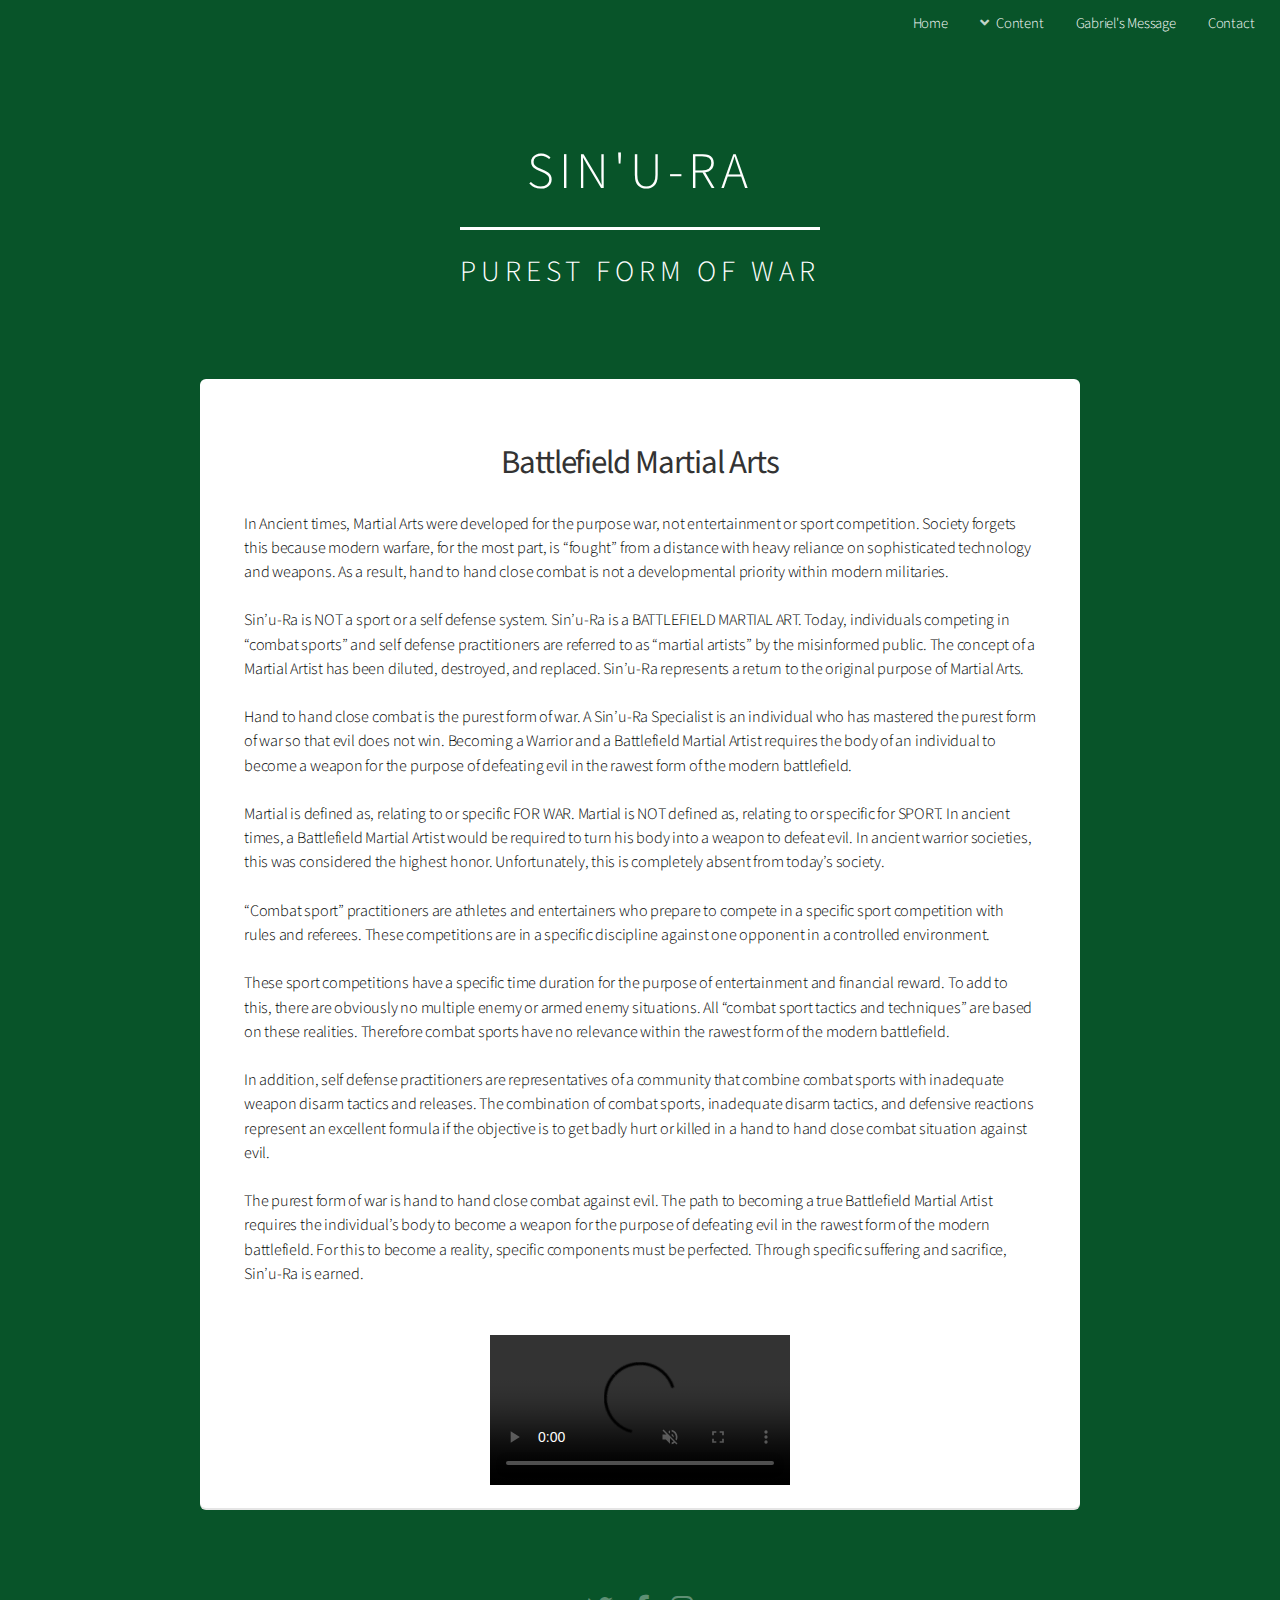
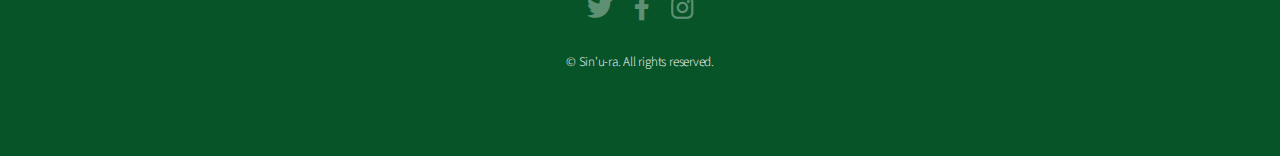
==== commit 07358c0c: "updating links" ====
--- a/battlefield.html
+++ b/battlefield.html
@@ -28,25 +28,41 @@
       <header id="header" class="alt">
         <nav id="nav">
           <ul>
-            <li><a href="index.html">Home</a></li>
+            <li><a href="https://www.sinura.info/index.html">Home</a></li>
             <li>
               <a href="#" class="icon solid fa-angle-down">Content</a>
               <ul>
                 <li>
-                  <a href="modern.html">Rawest Form of Modern Battlefield</a>
-                </li>
-                <li>
-                  <a href="battlefield.html">Battlefield Martial Artist</a>
-                </li>
-                <li>
-                  <a href="message.html#certification">TSAC-F Certification</a>
-                </li>
-                <li><a href="message.html#testimonials">Testimonials</a></li>
-                <li><a href="gallery.html">Gallery</a></li>
+                  <a href="https://www.sinura.info/modern.html"
+                    >Rawest Form of Modern Battlefield</a
+                  >
+                </li>
+                <li>
+                  <a href="https://www.sinura.info/battlefield.html"
+                    >Battlefield Martial Artist</a
+                  >
+                </li>
+                <li>
+                  <a href="https://www.sinura.info/message.html#certification"
+                    >TSAC-F Certification</a
+                  >
+                </li>
+                <li>
+                  <a href="https://www.sinura.info/message.html#testimonials"
+                    >Testimonials</a
+                  >
+                </li>
+                <li>
+                  <a href="https://www.sinura.info/gallery.html">Gallery</a>
+                </li>
               </ul>
             </li>
-            <li><a href="message.html">Gabriel's Message</a></li>
-            <li><a href="contact.html">Contact</a></li>
+            <li>
+              <a href="https://www.sinura.info/message.html"
+                >Gabriel's Message</a
+              >
+            </li>
+            <li><a href="https://www.sinura.info/contact.html">Contact</a></li>
           </ul>
         </nav>
       </header>
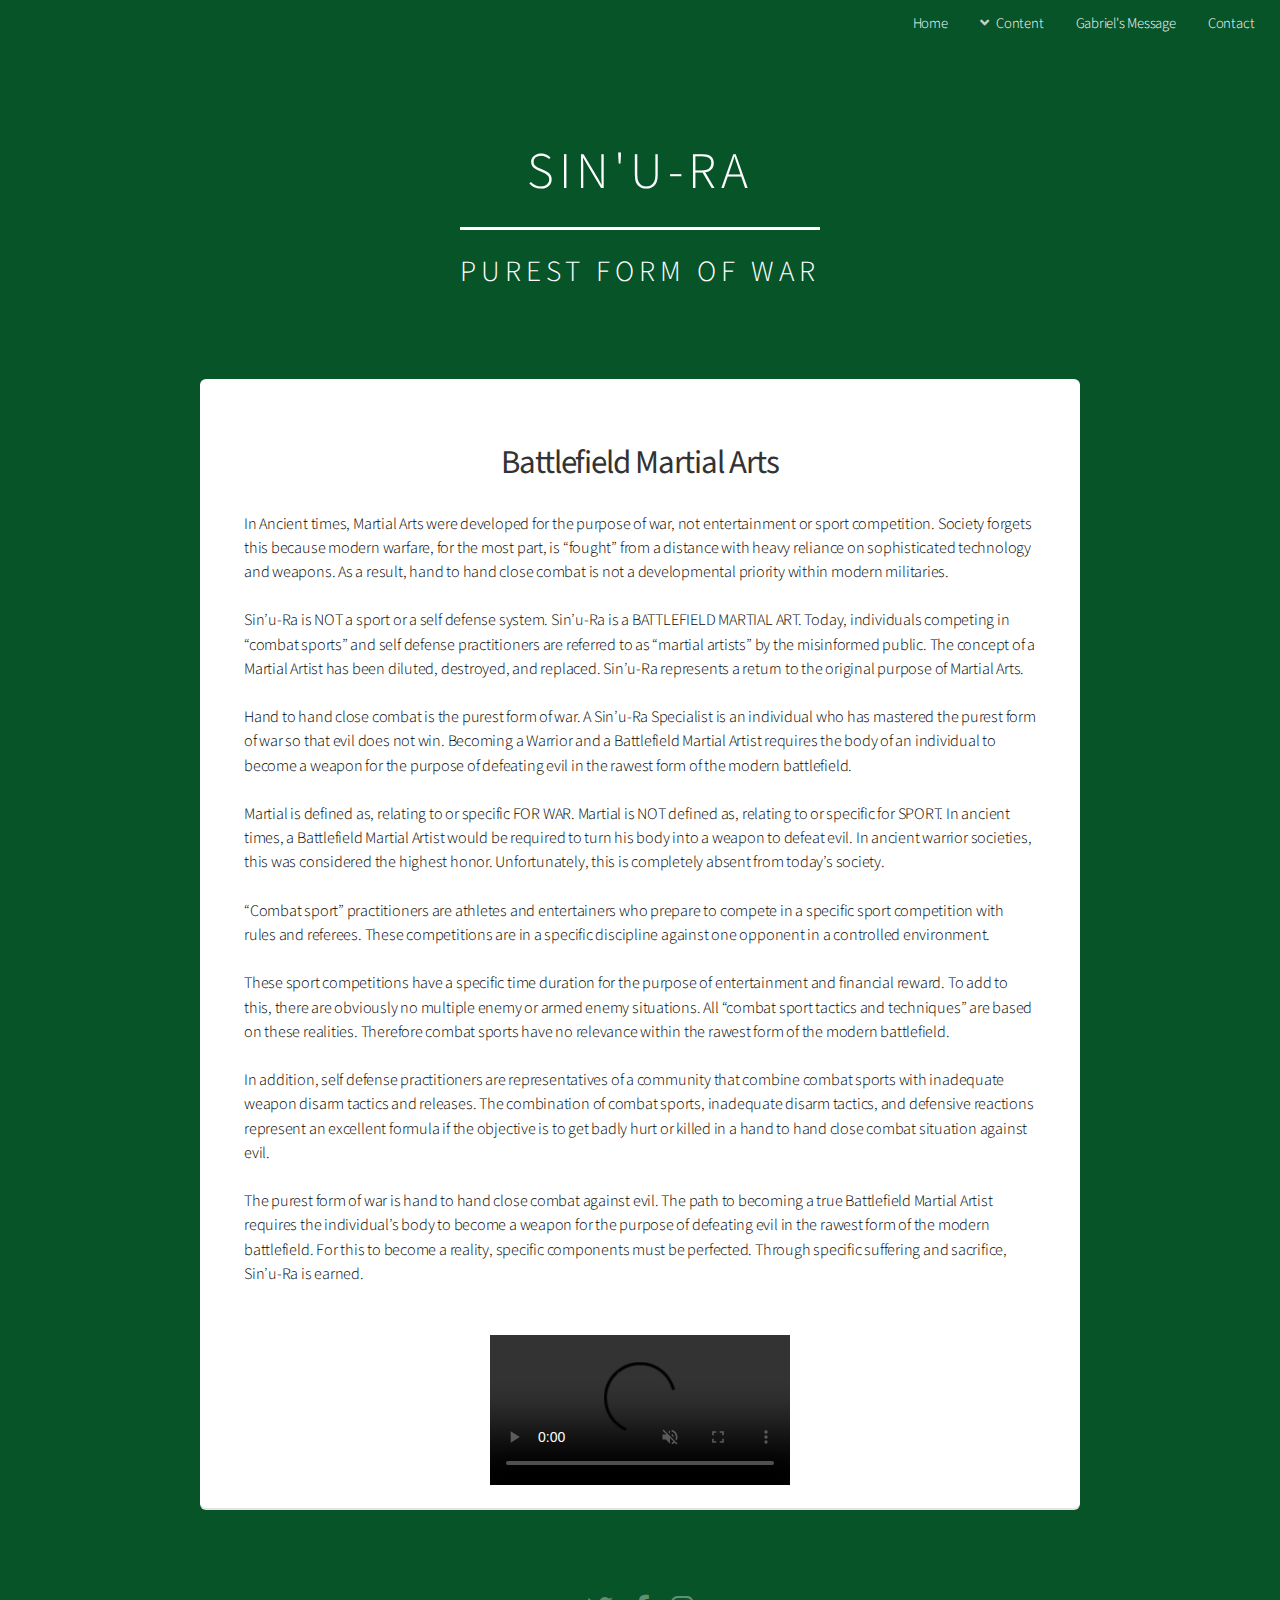
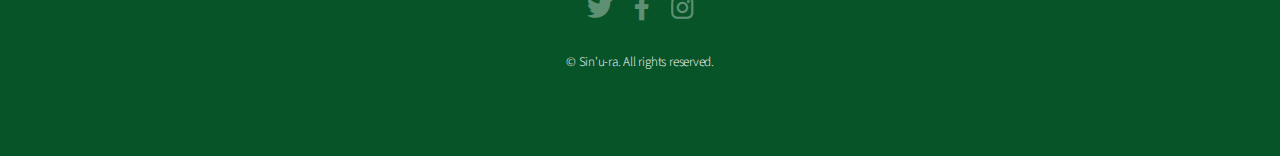
==== commit 8a079e37: "update" ====
--- a/battlefield.html
+++ b/battlefield.html
@@ -79,8 +79,8 @@
           <header class="major">
             <h2><strong>Battlefield Martial Arts</strong></h2>
             <p>
-              In Ancient times, Martial Arts were developed for the purpose war,
-              not entertainment or sport competition. Society forgets this
+              In Ancient times, Martial Arts were developed for the purpose of
+              war, not entertainment or sport competition. Society forgets this
               because modern warfare, for the most part, is “fought” from a
               distance with heavy reliance on sophisticated technology and
               weapons. As a result, hand to hand close combat is not a
